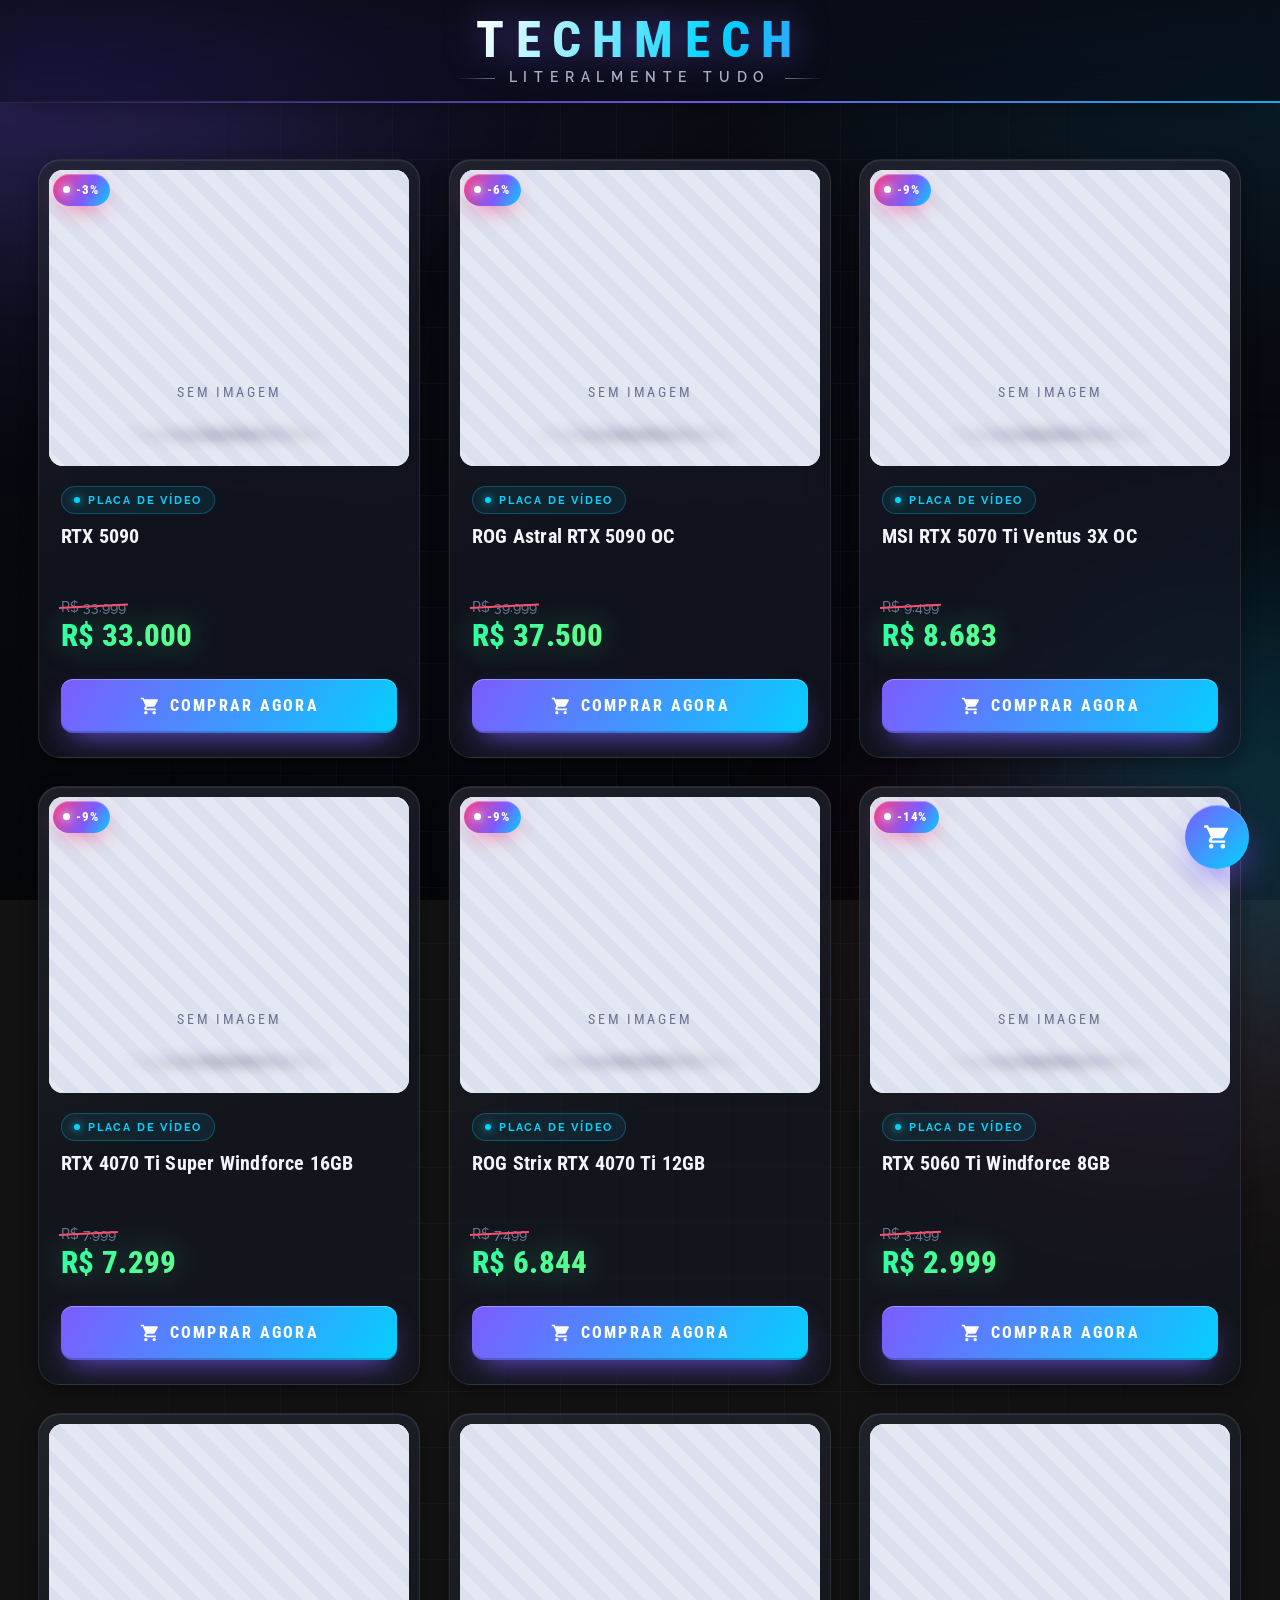
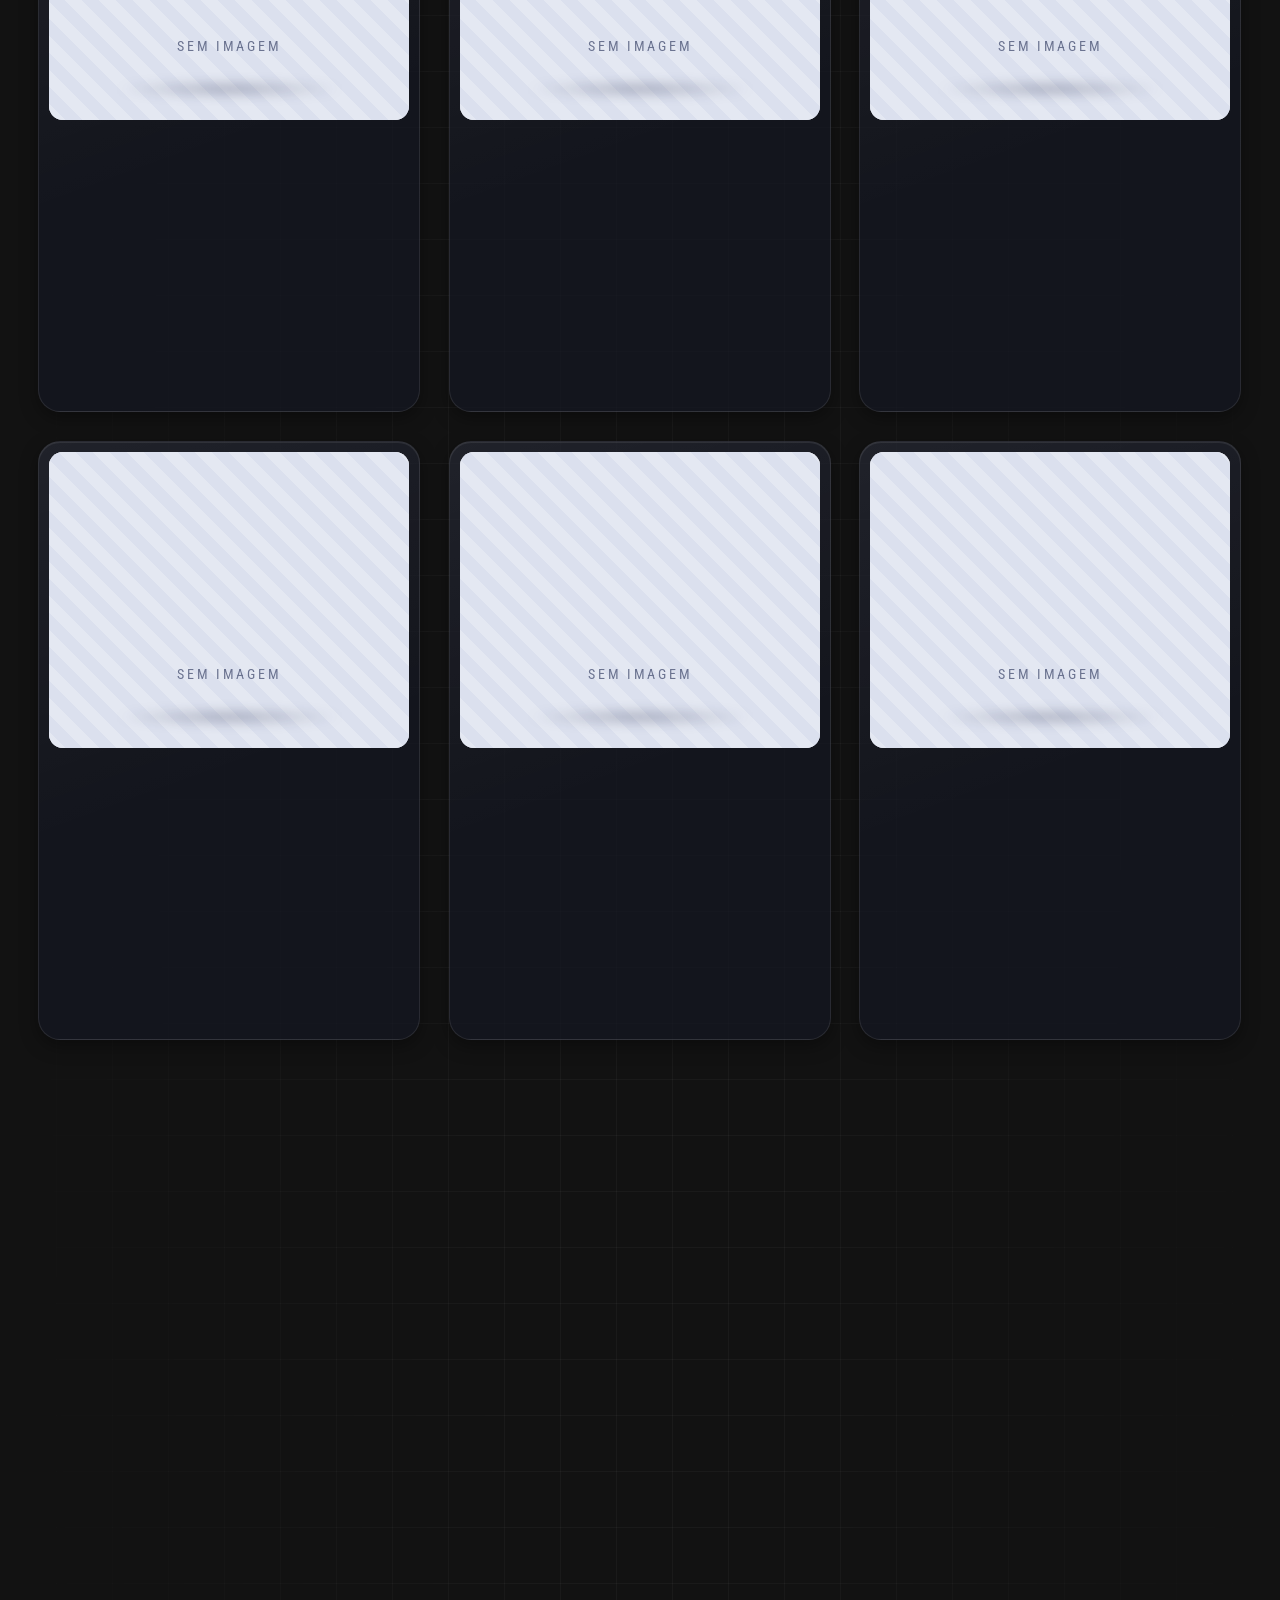
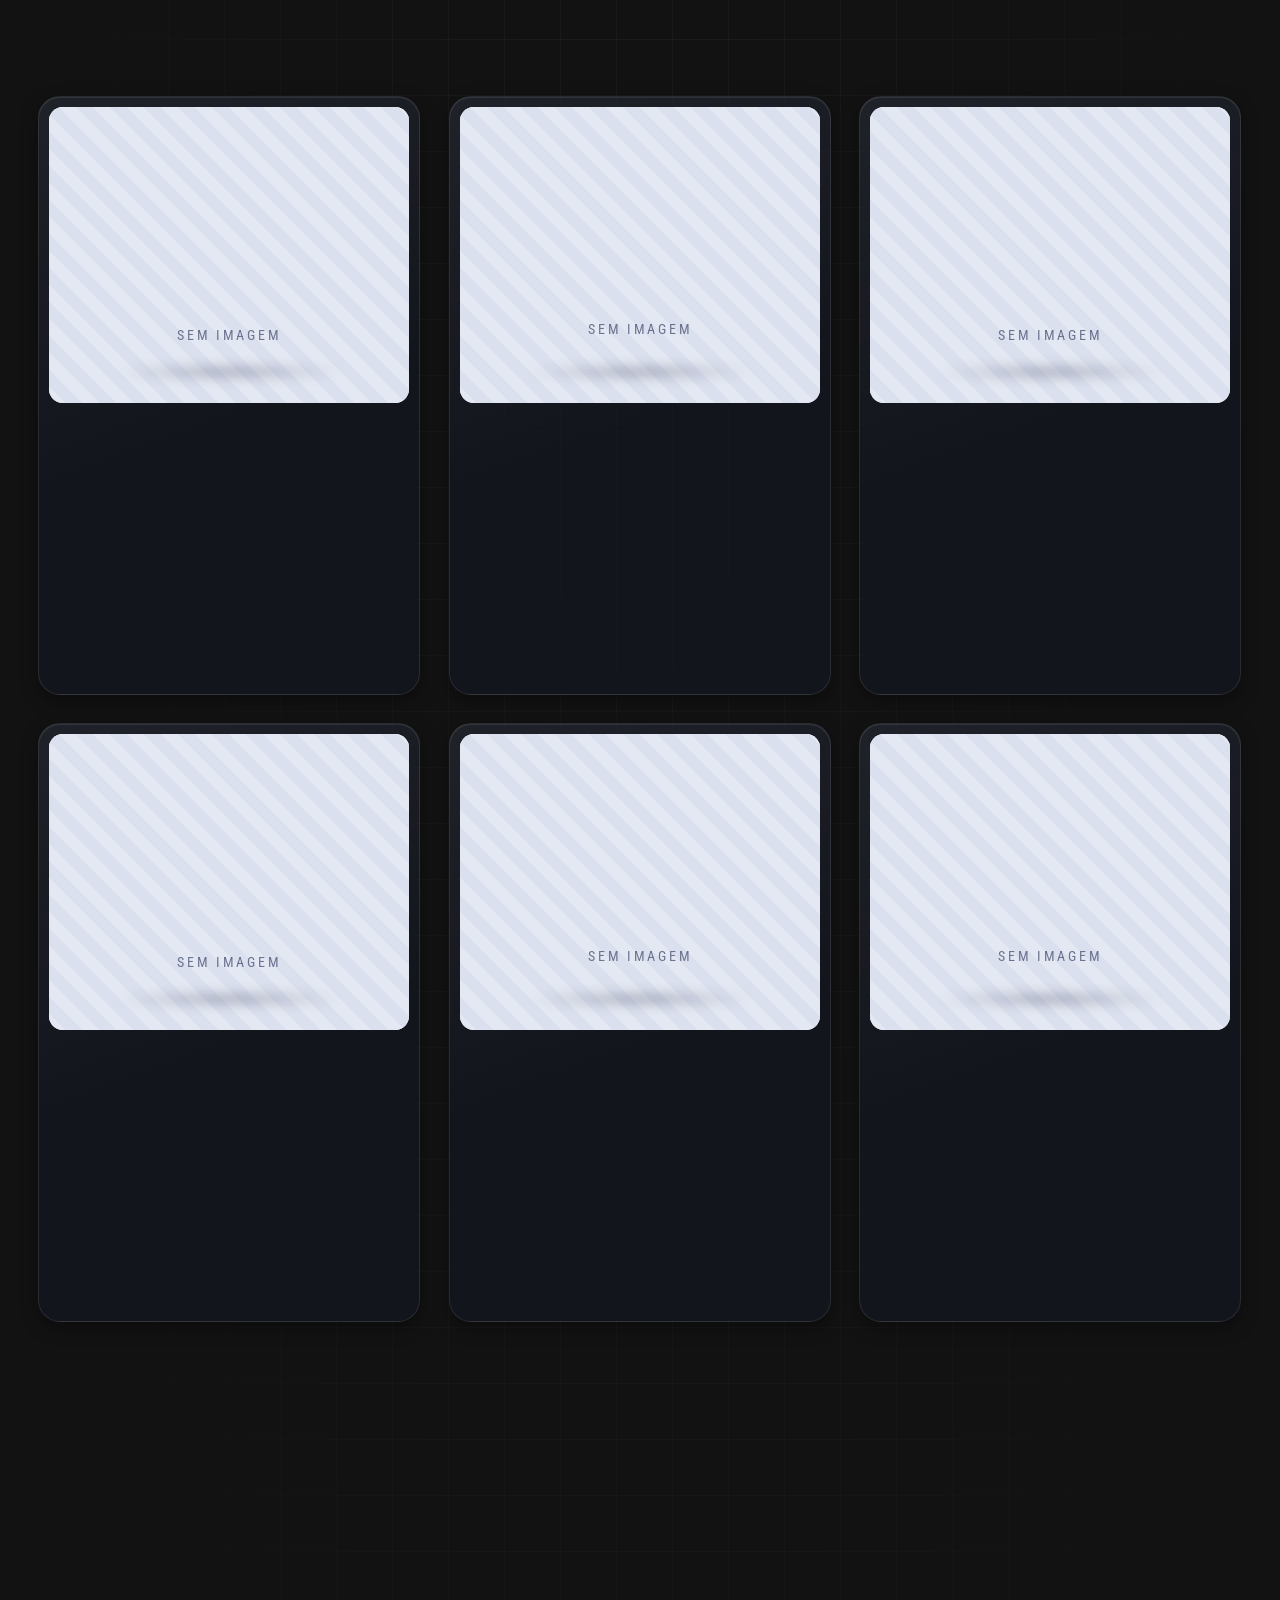
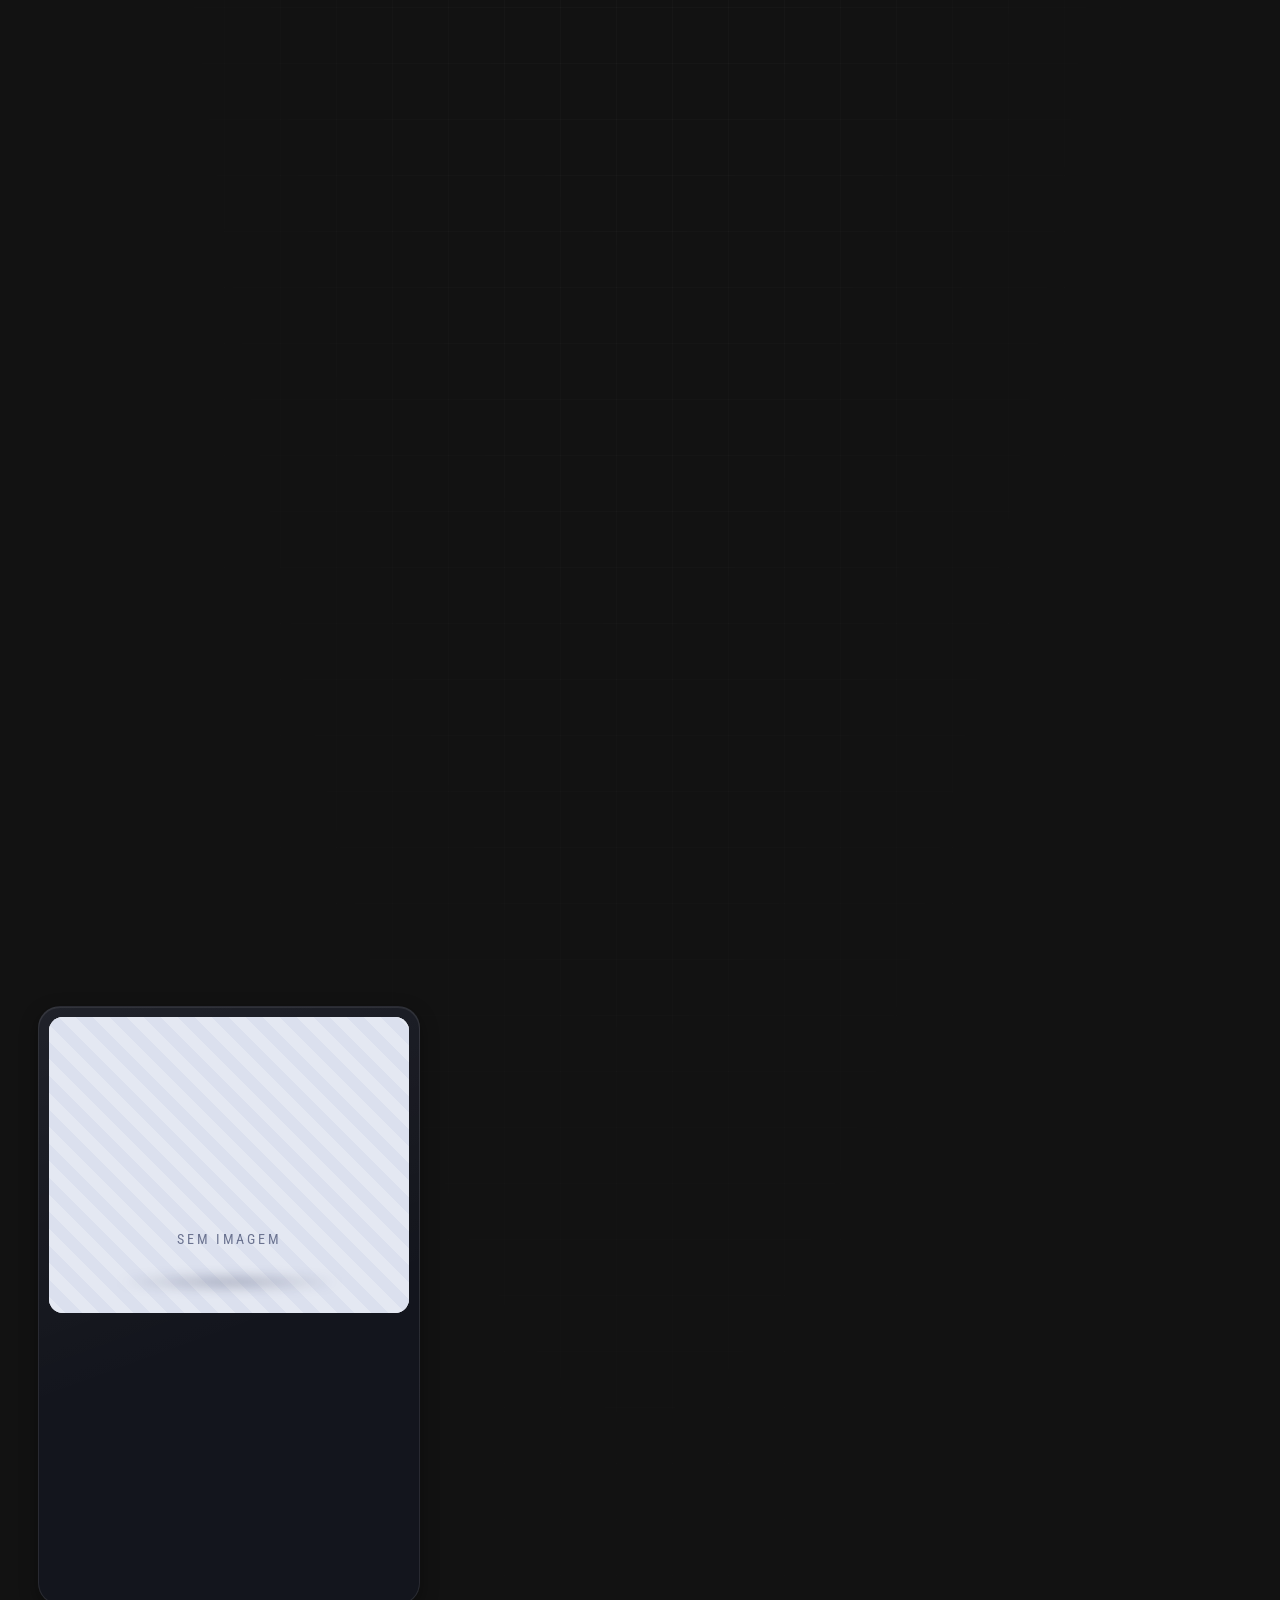
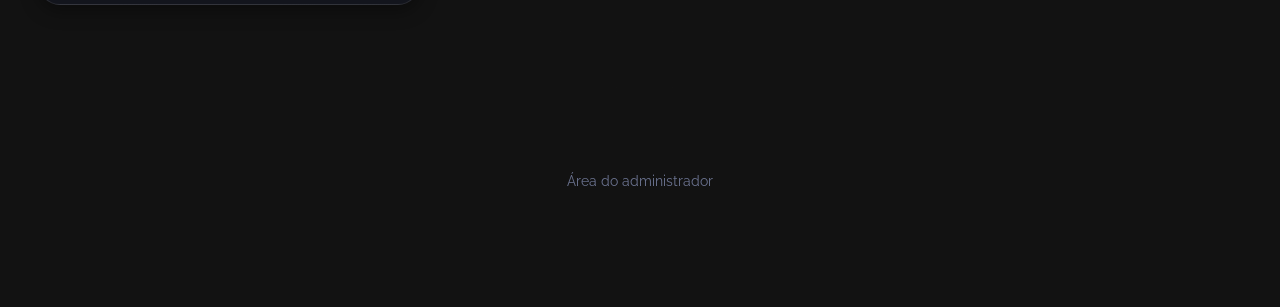
==== index.html @ 3087fda4 "Add files via upload" ====
<!DOCTYPE html>
<html lang="pt-BR">
<head>
    <meta charset="UTF-8">
    <meta name="viewport" content="width=device-width, initial-scale=1.0">
    <title>Loja</title>
    <link rel="stylesheet" href="style.css">
    <link rel="stylesheet" href="carrinho.css">
    <style>
        .rodape { text-align: center; padding: 40px 16px 110px; }
        .link-admin { color: var(--text-faint); font-size: .85rem; padding: 6px 12px; border-radius: 8px; transition: color .25s; }
        .link-admin:hover { color: var(--text-soft); }
        .link-admin:focus-visible { outline: 2px solid var(--accent-2); outline-offset: 2px; }
        #login-admin { margin: auto; width: min(380px, calc(100% - 28px)); padding: 28px; color: var(--text); background: var(--bg-2); border: 1px solid var(--stroke-strong); border-radius: 18px; box-shadow: var(--shadow-2); }
        #login-admin::backdrop { background: rgba(3, 4, 10, .72); backdrop-filter: blur(4px); }
        #login-admin h2 { font-family: var(--font-display); font-size: 1.4rem; margin-bottom: 4px; }
        #login-admin p { color: var(--text-soft); font-size: .92rem; margin-bottom: 18px; }
        #login-admin input { width: 100%; padding: 12px 14px; font: inherit; color: var(--text); background: var(--bg-0); border: 1px solid var(--stroke); border-radius: 10px; }
        #login-admin input:focus { outline: none; border-color: var(--accent); }
        #login-admin input.erro { border-color: var(--danger); animation: login-tremer .4s; }
        #login-msg { min-height: 1.4em; margin: 8px 0 14px; color: var(--danger); font-size: .88rem; }
        .login-acoes { display: flex; gap: 10px; justify-content: flex-end; }
        .login-acoes button { padding: 10px 18px; border-radius: 10px; font-weight: 600; background: var(--surface-hover); border: 1px solid var(--stroke); }
        .login-acoes button[type="submit"] { background: linear-gradient(135deg, var(--accent), var(--accent-2)); border-color: transparent; color: #fff; }
        @keyframes login-tremer { 25% { transform: translateX(-6px); } 75% { transform: translateX(6px); } }
    </style>
</head>
<body>
    <header class="topo-pagina">
        <h1 class="title"><b>Techmech</b></h1>
        <h3 class="resumo">Literalmente tudo</h3>
    </header>

    <main class="products-grid" id="produtos"></main>

    <footer class="rodape">
        <button type="button" class="link-admin" id="abrir-admin">Área do administrador</button>
    </footer>

    <dialog id="login-admin" aria-labelledby="login-titulo">
        <form id="login-form" method="dialog" autocomplete="off">
            <h2 id="login-titulo">Área do administrador</h2>
            <p>Digite a senha para abrir o painel de vendas.</p>
            <input type="password" id="login-senha" placeholder="Senha" aria-label="Senha do administrador" autocomplete="current-password">
            <div id="login-msg" role="alert"></div>
            <div class="login-acoes">
                <button type="button" id="login-cancelar">Cancelar</button>
                <button type="submit">Entrar</button>
            </div>
        </form>
    </dialog>

    <script src="config.js"></script>
    <script src="banco.js"></script>
    <script src="auth.js"></script>

    <script src="carrinho.js"></script>
    <script>
        const K = "https://images.kabum.com.br/produtos/fotos/";
        const P = "https://media.pichau.com.br/media/catalog/product/cache/2f958555330323e505eba7ce930bdf27/";

        // produtos
        const produtos = [
            ["Placa de vídeo", "RTX 5090", "33.999", "33.000", K + "714560/placa-de-video-rtx-5090-aorus-master-ice-32g-gigabyte-nvidia-geforce-32gb-gddr7-512bits-rgb-dlss-ray-tracing-9vn5090ami-00-g10_1740416478_gg.jpg"],
            ["Placa de vídeo", "ROG Astral RTX 5090 OC", "39.999", "37.500", K + "700804/placa-de-video-rog-astral-gaming-geforce-rtx5090-oc-nvidia-32gb-gddr7-argb-90yv0lw0-m0na00_1737724637_original.jpg"],
            ["Placa de vídeo", "MSI RTX 5070 Ti Ventus 3X OC", "9.499", "8.683", K + "714419/placa-de-video-msi-geforce-rtx-5070-ti-16g-ventus-3x-oc-nvidia-16gb-gddr7-ate-2497mhz-g507t-16v3c_1739889552_original.jpg"],
            ["Placa de vídeo", "RTX 4070 Ti Super Windforce 16GB", "7.999", "7.299", K + "517739/placa-de-video-rtx-4070-ti-super-gigabyte-windforce-nvidia-geforce-16gb-gddr6-dlss-ray-tracing-gv-n407tswf3-16gd_1706015557_original.jpg"],
            ["Placa de vídeo", "ROG Strix RTX 4070 Ti 12GB", "7.499", "6.844", K + "403370/placa-de-video-rtx-4070-ti-rog-strix-gaming-asus-nvidia-geforce-12-gb-gddr6x-argb-ray-tracing-90yv0ii0-m0na00_1672840406_original.jpg"],
            ["Placa de vídeo", "RTX 5060 Ti Windforce 8GB", "3.499", "2.999", K + "802430/placa-de-video-rtx-5060-ti-windforce-8g-gigabyte-nvidia-geforce-8gb-gddr7-128bits-dlss-ray-tracing-gv-n506twf2-8gd_1751045771_original.jpg"],
            ["Placa de vídeo", "RTX 4060 ASUS Dual EVO 8GB", "2.799", "2.399", K + "522531/placa-de-video-rtx-4060-asus-dual-o8g-evo-nvidia-geforce-8gb-gddr6-g-sync-ray-tracing-90yv0jc7-m0na00_1711036187_original.jpg"],
            ["Placa de vídeo", "RTX 3060 Gaming OC 8GB", "2.599", "2.299", K + "475652/placa-de-video-rtx-3060-gaming-oc-8g-gigabyte-nvidia-geforce-8gb-gddr6-128bits-ray-tracing-gv-n3060gaming-oc-8gd_1695647509_original.jpg"],
            ["Placa de vídeo", "RTX 3060 Ti Dual OC ASUS 8GB", "3.499", "2.999", K + "432715/placa-de-video-rtx-3060-ti-dual-oc-asus-nvidia-geforce-8-gb-gddr6x-dlss-ray-tracing-dual-rtx3060ti-o8gd6x_1678193263_original.jpg"],
            ["Placa de vídeo", "RTX 4070 Ti EX Gamer V2 Galax 12GB", "5.299", "4.499", K + "474949/placa-de-video-rtx-4070-ti-ex-gamer-v2-galax-nvidia-geforce-12gb-gddr6x-argb-dlss-ray-tracing-g-sync-47iom7md7adt_1691419842_original.jpg"],
            ["Placa de vídeo", "RTX 5070 Windforce SFF 12GB Gigabyte", "5.199", "4.699", K + "726401/placa-de-video-rtx-5070-windforce-sff-12g-gigabyte-nvidia-geforce-12gb-gddr7-192bits-dlss-ray-tracing-9vn5070w-00-g10_1743160226_original.jpg"],
            ["Placa de vídeo", "RTX 4070 Ti ST Galax", "7.499", "6.999", K + "404447/placa-de-video-rtx-4070-ti-st-pci-e-galax-16-gb-gddr6x-256bit-47iom7md6tts_1672845537_original.jpg"],
            ["Placa de vídeo", "GTX 1050 Ti PCYes Low Profile 4GB", "999", "799", K + "514808/placa-de-video-gtx-1050-ti-pcyes-low-profile-nvidia-geforce-4gb-gddr5-128bits-graffiti-series-pvgtx1050tilp4gb_1708523076_original.jpg"],
            ["Placa de vídeo", "RTX 4070 Ti TUF Gaming ASUS 12GB", "7.999", "6.999", K + "419115/placa-de-video-rtx-4070-ti-asus-tuf-gaming-nvidia-geforce-12-gb-gddr6x-argb-dlss-ray-tracing-tuf-rtx4070ti-12g-gaming_1677256824_original.jpg"],
            ["Placa de vídeo", "RTX 5060 Ti Gaming OC 8GB Gigabyte", "3.799", "3.299", "https://images6.kabum.com.br/produtos/fotos/802426/placa-de-video-rtx-5060-ti-gaming-oc-8g-gigabyte-nvidia-geforce-8gb-gddr7-128bits-dlss-ray-tracing-gv-n506tgaming-oc-8gd_1775736425_g.jpg"],
            ["Placa de vídeo", "RTX 5060 Ti Shadow 2X OC Plus 16GB MSI", "5.699", "5.151", "https://images1.kabum.com.br/produtos/fotos/sync_mirakl/900231/large/Placa-De-Video-Msi-Geforce-RTX-5060-Ti-16gb-Shadow-2x-Oc-Plus-Gddr7-912-v535-029_1752261278.jpg"],
            ["Placa de vídeo", "RTX 5060 Ti EX Gamer White 8GB Galax", "5.499", "4.916", "https://images6.kabum.com.br/produtos/fotos/sync_mirakl/939796/large/Placa-De-Video-Galax-Geforce-RTX-5060-Ti-Ex-Gamer-Classic-White-8GB-Gddr7-128-Bits-56isn8md7kwc_1760990905.jpg"],
            ["Placa de vídeo", "RTX 4070 Ti Super EX Gamer OC 16GB Galax", "8.499", "7.636", P + "4/7/47uzm6md9bup5.jpg"],
            ["Placa de vídeo", "RTX 4070 Ti Super Gaming OC 16GB Gigabyte", "8.499", "7.647", P + "g/v/gv-n407tsgaming-oc-16gd3.jpg"],
            ["Processador", "AMD Ryzen 7 7800X3D", "3.999", "1.849", K + "426262/processador-amd-ryzen-7-7800x3d-5-0ghz-max-turbo-cache-104mb-am5-8-nucleos-video-integrado-100-100000910wof_1680784502_original.jpg"],
            ["Processador", "AMD Ryzen 7 7700X", "2.499", "1.899", "https://images3.kabum.com.br/produtos/fotos/378413/processador-amd-ryzen-7-7700x-5-4ghz-max-turbo-cache-40mb-am5-8-nucleos-video-integrado-100-100000591wof_1662136328_g.jpg"],
            ["Processador", "AMD Ryzen 9 7900X", "3.199", "2.399", "https://images2.kabum.com.br/produtos/fotos/378412/processador-amd-ryzen-9-7900x-5-6ghz-max-turbo-cache-76mb-am5-12-nucleos-video-integrado-100-100000589wof_1662134312_g.jpg"],
            ["Processador", "AMD Ryzen 9 7950X", "6.499", "5.499", "https://images1.kabum.com.br/produtos/fotos/378411/processador-amd-ryzen-9-7950x-5-7ghz-max-turbo-cache-80mb-am5-16-nucleos-video-integrado-100-100000514wof_1662132759_g.jpg"],
            ["Processador", "AMD Ryzen 7 5800X3D", "2.499", "2.049", "https://images8.kabum.com.br/produtos/fotos/1053828/processador-amd-ryzen-7-5800x3d-3-4ghz-8-core-cache-100mb-am4-100-100000651pof_1784051518_g.jpg"],
            ["Processador", "AMD Ryzen 5 7600X", "1.499", "1.089", "https://images4.kabum.com.br/produtos/fotos/378414/processador-amd-ryzen-5-7600x-5-3ghz-max-turbo-cache-38mb-am5-6-nucleos-video-integrado-100-100000593wof_1662137195_g.jpg"],
            ["Processador", "AMD Ryzen 5 8500G", "999", "799", K + "520366/processador-amd-ryzen-5-8500g-3-5-ghz-5-0ghz-max-turbo-cache-6mb-6-nucleos-12-threads-am5-video-integrado-100-100000931box_1706707228_original.jpg"],
            ["Processador", "AMD Ryzen 5 7600", "1.899", "1.549", K + "405799/processador-amd-ryzen-5-7600-5-2ghz-max-turbo-cache-38mb-am5-6-nucleos-video-integrado-100-100001015box_1673290816_original.jpg"],
            ["Processador", "Intel Core i7-12700KF", "2.999", "2.588", "https://images9.kabum.com.br/produtos/fotos/241049/processador-intel-core-i7-12700kf-cache-25mb-3-6ghz-5-0ghz-max-turbo-lga-1700-bx8071512700kf_1634829834_g.jpg"]
        ];

        // monta todos os cards
        const numero = (txt) => parseFloat(txt.replace(/\./g, "").replace(",", "."));

        const grid = document.getElementById("produtos");
        grid.innerHTML = produtos.map(([categoria, nome, antigo, atual, imagem], i) => {
            const desconto = Math.round((1 - numero(atual) / numero(antigo)) * 100);
            return `
            <div class="product-card" style="--i:${i % 8}">
                ${desconto > 0 ? `<span class="product-badge">-${desconto}%</span>` : ""}
                <div class="card-shine"></div>
                <div class="product-image"><img src="${imagem}" alt="${nome}" loading="lazy"></div>
                <div class="product-info">
                    <span class="product-category">${categoria}</span>
                    <h2 class="product-title">${nome}</h2>
                    <div class="product-price-container">
                        <span class="price-old">R$ ${antigo}</span>
                        <span class="price-current">R$ ${atual}</span>
                    </div>
                    <button class="btn-buy" data-i="${i}">Comprar Agora</button>
                </div>
            </div>`;
        }).join("");

        const cards = [...grid.querySelectorAll(".product-card")];
        const podeMover = !matchMedia("(prefers-reduced-motion: reduce)").matches;
        const temMouse = matchMedia("(hover: hover)").matches;

        // imagem quebrada
        grid.querySelectorAll(".product-image img").forEach((img) => {
            img.addEventListener("error", () => {
                const box = img.parentElement;
                box.classList.add("sem-imagem");
                box.insertAdjacentHTML("beforeend", "<span>Sem imagem</span>");
            });
        });

        const observador = new IntersectionObserver((entradas) => {
            entradas.forEach((e) => {
                if (e.isIntersecting) {
                    e.target.classList.add("is-visible");
                    observador.unobserve(e.target);
                }
            });
        }, { threshold: 0.12, rootMargin: "0px 0px -40px 0px" });
        cards.forEach((c) => observador.observe(c));

        if (temMouse && podeMover) {
            cards.forEach((card) => {
                card.addEventListener("mousemove", (e) => {
                    const r = card.getBoundingClientRect();
                    const x = (e.clientX - r.left) / r.width;
                    const y = (e.clientY - r.top) / r.height;
                    card.style.setProperty("--mx", `${x * 100}%`);
                    card.style.setProperty("--my", `${y * 100}%`);
                    card.style.setProperty("--ry", `${(x - 0.5) * 14}deg`);
                    card.style.setProperty("--rx", `${(0.5 - y) * 12}deg`);
                    card.style.transition = "transform .08s linear, box-shadow .45s, border-color .45s";
                });
                card.addEventListener("mouseleave", () => {
                    card.style.setProperty("--rx", "0deg");
                    card.style.setProperty("--ry", "0deg");
                    card.style.transition = "";
                });
            });

            const glow = document.createElement("div");
            glow.className = "cursor-glow";
            document.body.appendChild(glow);
            window.addEventListener("mousemove", (e) => {
                glow.style.setProperty("--cx", `${e.clientX}px`);
                glow.style.setProperty("--cy", `${e.clientY}px`);
            }, { passive: true });
        }

        // login do painel administrativo
        (() => {
            const dlg = document.getElementById("login-admin");
            const form = document.getElementById("login-form");
            const campo = document.getElementById("login-senha");
            const msg = document.getElementById("login-msg");

            const abrir = () => {
                if (Auth.logado()) { location.href = "admin.html"; return; }
                campo.value = ""; msg.textContent = ""; campo.classList.remove("erro");
                dlg.showModal(); campo.focus();
            };
            document.getElementById("abrir-admin").addEventListener("click", abrir);
            document.getElementById("login-cancelar").addEventListener("click", () => dlg.close());
            dlg.addEventListener("click", (e) => { if (e.target === dlg) dlg.close(); });

            form.addEventListener("submit", async (e) => {
                e.preventDefault();
                const botao = form.querySelector('button[type="submit"]');
                botao.disabled = true; msg.textContent = "";
                const r = await Auth.entrar(campo.value);
                botao.disabled = false;
                if (r.ok) { location.href = "admin.html"; return; }
                campo.classList.remove("erro"); void campo.offsetWidth; campo.classList.add("erro");
                campo.select();
                msg.textContent = r.erro;
            });
        })();

        const barra = document.createElement("div");
        barra.className = "scroll-progress";
        document.body.appendChild(barra);
        const atualizaBarra = () => {
            const max = document.documentElement.scrollHeight - innerHeight;
            barra.style.setProperty("--scroll", max > 0 ? scrollY / max : 0);
        };
        addEventListener("scroll", atualizaBarra, { passive: true });
        atualizaBarra();

        // botão
        grid.addEventListener("click", (e) => {
            const btn = e.target.closest(".btn-buy");
            if (!btn) return;

            const p = produtos[btn.dataset.i];
            Carrinho.adicionar({
                id: "p" + btn.dataset.i,
                nome: p[1],
                preco: numero(p[3]),
                imagem: p[4],
                categoria: p[0]
            });

            btn.classList.add("added");
            btn.textContent = "Adicionado ✓";
            const r = btn.getBoundingClientRect();
            const onda = document.createElement("span");
            onda.className = "ripple";
            onda.style.left = `${e.clientX - r.left}px`;
            onda.style.top = `${e.clientY - r.top}px`;
            btn.appendChild(onda);
            setTimeout(() => onda.remove(), 800);

            setTimeout(() => {
                btn.classList.remove("added");
                btn.textContent = "Comprar Agora";
            }, 1800);
        });
    </script>
</body>
</html>
---- style.css ----
/* estilo da loja */

@import url('https://fonts.googleapis.com/css2?family=Raleway:ital,wght@0,100..900;1,100..900&family=Roboto+Condensed:ital,wght@0,100..900;1,100..900&display=swap');

/* propriedades registradas */
@property --angle {
    syntax: '<angle>';
    inherits: false;
    initial-value: 0deg;
}
@property --shine {
    syntax: '<percentage>';
    inherits: false;
    initial-value: -60%;
}
@property --glow-opacity {
    syntax: '<number>';
    inherits: false;
    initial-value: 0;
}

/* variáveis de design */
:root {
    /* cores base */
    --bg-0: #05060a;
    --bg-1: #0a0c14;
    --bg-2: #10131f;
    --surface: rgba(255, 255, 255, 0.045);
    --surface-hover: rgba(255, 255, 255, 0.08);
    --stroke: rgba(255, 255, 255, 0.09);
    --stroke-strong: rgba(255, 255, 255, 0.18);

    /* texto */
    --text: #f2f4fa;
    --text-soft: #a8afc4;
    --text-faint: #6b7390;

    /* acentos */
    --accent: #7c5cff;
    --accent-2: #00d4ff;
    --accent-3: #ff3d81;
    --green: #2dffa3;
    --green-deep: #00c27a;
    --danger: #ff4d6d;
    --warn: #ffc24d;

    /* gradientes */
    --grad-brand: linear-gradient(120deg, var(--accent), var(--accent-2) 55%, var(--green));
    --grad-hot: linear-gradient(120deg, var(--accent-3), var(--accent) 60%, var(--accent-2));
    --grad-price: linear-gradient(120deg, var(--green), #b6ff6a);

    /* medidas */
    --radius: 22px;
    --radius-sm: 12px;
    --radius-pill: 999px;
    --header-h: 86px;

    /* sombras */
    --shadow-1: 0 6px 18px rgba(0, 0, 0, 0.35);
    --shadow-2: 0 24px 60px -12px rgba(0, 0, 0, 0.7);
    --shadow-glow: 0 0 0 1px rgba(124, 92, 255, 0.35), 0 20px 70px -10px rgba(124, 92, 255, 0.45);

    /* movimento */
    --ease: cubic-bezier(0.22, 1, 0.36, 1);
    --ease-spring: cubic-bezier(0.34, 1.56, 0.64, 1);
    --ease-in-out: cubic-bezier(0.65, 0, 0.35, 1);

    /* tipografia */
    --font-display: 'Roboto Condensed', 'Arial Narrow', sans-serif;
    --font-body: 'Raleway', system-ui, -apple-system, 'Segoe UI', sans-serif;
}

/* reset e base */
*,
*::before,
*::after {
    box-sizing: border-box;
    margin: 0;
    padding: 0;
}

html {
    scroll-behavior: smooth;
    -webkit-text-size-adjust: 100%;
    color-scheme: dark;
}

body {
    position: relative;
    min-height: 100vh;
    font-family: var(--font-body);
    font-size: 16px;
    line-height: 1.5;
    color: var(--text);
    background:
        radial-gradient(1200px 700px at 10% -10%, rgba(124, 92, 255, 0.16), transparent 60%),
        radial-gradient(1000px 600px at 100% 0%, rgba(0, 212, 255, 0.10), transparent 60%),
        linear-gradient(180deg, var(--bg-1), var(--bg-0));
    background-attachment: fixed;
    overflow-x: hidden;
    -webkit-font-smoothing: antialiased;
    -moz-osx-font-smoothing: grayscale;
    text-rendering: optimizeLegibility;
}

img {
    display: block;
    max-width: 100%;
}

button {
    font: inherit;
    color: inherit;
    border: 0;
    background: none;
    cursor: pointer;
}

::selection {
    background: var(--accent);
    color: #fff;
}

/* barra de rolagem personalizada */
::-webkit-scrollbar {
    width: 12px;
}
::-webkit-scrollbar-track {
    background: var(--bg-0);
}
::-webkit-scrollbar-thumb {
    background: linear-gradient(180deg, var(--accent), var(--accent-2));
    border-radius: 10px;
    border: 3px solid var(--bg-0);
}
::-webkit-scrollbar-thumb:hover {
    background: linear-gradient(180deg, var(--accent-3), var(--accent));
}
* {
    scrollbar-width: thin;
    scrollbar-color: var(--accent) var(--bg-0);
}

/* fundo animado */
body::before,
body::after {
    content: '';
    position: fixed;
    z-index: -2;
    pointer-events: none;
    border-radius: 50%;
    filter: blur(90px);
    opacity: 0.55;
    will-change: transform;
}

/* orbe roxa */
body::before {
    width: 55vmax;
    height: 55vmax;
    top: -20vmax;
    left: -15vmax;
    background: radial-gradient(circle at 30% 30%, rgba(124, 92, 255, 0.55), transparent 65%);
    animation: aurora-a 22s var(--ease-in-out) infinite alternate;
}

/* orbe ciano / rosa */
body::after {
    width: 50vmax;
    height: 50vmax;
    right: -18vmax;
    bottom: -22vmax;
    background:
        radial-gradient(circle at 60% 40%, rgba(0, 212, 255, 0.45), transparent 60%),
        radial-gradient(circle at 30% 70%, rgba(255, 61, 129, 0.28), transparent 65%);
    animation: aurora-b 26s var(--ease-in-out) infinite alternate;
}

@keyframes aurora-a {
    0%   { transform: translate3d(0, 0, 0) scale(1) rotate(0deg); }
    50%  { transform: translate3d(18vw, 12vh, 0) scale(1.15) rotate(40deg); }
    100% { transform: translate3d(6vw, 26vh, 0) scale(0.95) rotate(80deg); }
}
@keyframes aurora-b {
    0%   { transform: translate3d(0, 0, 0) scale(1) rotate(0deg); }
    50%  { transform: translate3d(-16vw, -14vh, 0) scale(1.2) rotate(-35deg); }
    100% { transform: translate3d(-4vw, -28vh, 0) scale(1) rotate(-70deg); }
}

.products-grid::before {
    content: '';
    position: fixed;
    inset: 0;
    z-index: -1;
    pointer-events: none;
    background-image:
        linear-gradient(rgba(255, 255, 255, 0.035) 1px, transparent 1px),
        linear-gradient(90deg, rgba(255, 255, 255, 0.035) 1px, transparent 1px);
    background-size: 56px 56px;
    mask-image: radial-gradient(ellipse at 50% 30%, #000 20%, transparent 75%);
    -webkit-mask-image: radial-gradient(ellipse at 50% 30%, #000 20%, transparent 75%);
    animation: grid-drift 40s linear infinite;
}

@keyframes grid-drift {
    from { background-position: 0 0, 0 0; }
    to   { background-position: 56px 56px, 56px 56px; }
}

.scroll-progress {
    position: fixed;
    top: 0;
    left: 0;
    z-index: 1000;
    width: 100%;
    height: 3px;
    transform-origin: 0 50%;
    transform: scaleX(var(--scroll, 0));
    background: var(--grad-brand);
    box-shadow: 0 0 14px var(--accent-2), 0 0 28px var(--accent);
}

.cursor-glow {
    position: fixed;
    top: 0;
    left: 0;
    z-index: 0;
    width: 520px;
    height: 520px;
    margin: -260px 0 0 -260px;
    pointer-events: none;
    border-radius: 50%;
    background: radial-gradient(circle, rgba(124, 92, 255, 0.18), rgba(0, 212, 255, 0.06) 45%, transparent 70%);
    transform: translate3d(var(--cx, -999px), var(--cy, -999px), 0);
    transition: opacity 0.4s ease;
    mix-blend-mode: screen;
    will-change: transform;
}

/* cabeçalho */
.topo-pagina {
    position: sticky;
    top: 0;
    z-index: 100;
    display: flex;
    flex-direction: column;
    align-items: center;
    justify-content: center;
    gap: 2px;
    min-height: var(--header-h);
    padding: 14px 24px;
    text-align: center;
    background: linear-gradient(180deg, rgba(10, 12, 20, 0.82), rgba(10, 12, 20, 0.55));
    backdrop-filter: blur(18px) saturate(160%);
    -webkit-backdrop-filter: blur(18px) saturate(160%);
    border-bottom: 1px solid var(--stroke);
    box-shadow: 0 10px 40px -20px rgba(0, 0, 0, 0.8);
    animation: header-in 1s var(--ease) both;
}

.topo-pagina::after {
    content: '';
    position: absolute;
    left: 0;
    bottom: -1px;
    width: 100%;
    height: 2px;
    background: linear-gradient(90deg, transparent, var(--accent), var(--accent-2), var(--green), transparent);
    background-size: 220% 100%;
    animation: line-run 5s linear infinite;
    opacity: 0.9;
}

@keyframes header-in {
    from { opacity: 0; transform: translateY(-100%); }
    to   { opacity: 1; transform: translateY(0); }
}
@keyframes line-run {
    from { background-position: 220% 0; }
    to   { background-position: -220% 0; }
}

.title {
    position: relative;
    font-family: var(--font-display);
    font-size: clamp(2rem, 4.4vw, 3.2rem);
    font-weight: 800;
    letter-spacing: 0.22em;
    text-transform: uppercase;
    line-height: 1;
    background: linear-gradient(110deg, #ffffff 0%, var(--accent-2) 30%, var(--accent) 55%, var(--accent-3) 80%, #ffffff 100%);
    background-size: 250% 100%;
    -webkit-background-clip: text;
    background-clip: text;
    -webkit-text-fill-color: transparent;
    color: transparent;
    animation: title-shine 7s ease-in-out infinite;
    filter: drop-shadow(0 0 18px rgba(124, 92, 255, 0.55));
}

.title b {
    font-weight: inherit;
}

.title::before,
.title::after {
    content: 'TECHMECH';
    position: absolute;
    inset: 0;
    letter-spacing: inherit;
    opacity: 0;
    pointer-events: none;
    -webkit-text-fill-color: currentColor;
}
.title::before {
    color: var(--accent-3);
    animation: glitch-a 9s steps(1) infinite;
}
.title::after {
    color: var(--accent-2);
    animation: glitch-b 9s steps(1) infinite;
}

@keyframes title-shine {
    0%, 100% { background-position: 0% 50%; }
    50%      { background-position: 100% 50%; }
}
@keyframes glitch-a {
    0%, 92%, 100% { opacity: 0; transform: translate(0, 0); clip-path: inset(0 0 0 0); }
    93% { opacity: 0.8; transform: translate(-3px, 1px); clip-path: inset(10% 0 55% 0); }
    95% { opacity: 0.8; transform: translate(3px, -1px); clip-path: inset(60% 0 8% 0); }
    97% { opacity: 0; }
}
@keyframes glitch-b {
    0%, 92%, 100% { opacity: 0; transform: translate(0, 0); clip-path: inset(0 0 0 0); }
    94% { opacity: 0.8; transform: translate(3px, 1px); clip-path: inset(40% 0 30% 0); }
    96% { opacity: 0.8; transform: translate(-3px, -1px); clip-path: inset(5% 0 70% 0); }
    98% { opacity: 0; }
}

.resumo {
    position: relative;
    font-family: var(--font-body);
    font-size: clamp(0.7rem, 1.3vw, 0.85rem);
    font-weight: 600;
    letter-spacing: 0.5em;
    text-transform: uppercase;
    color: var(--text-soft);
    animation: tracking-in 1.4s var(--ease) 0.3s both;
}

.resumo::before,
.resumo::after {
    content: '';
    display: inline-block;
    width: 38px;
    height: 1px;
    margin: 0 14px;
    vertical-align: middle;
    background: linear-gradient(90deg, transparent, var(--text-faint));
}
.resumo::after {
    transform: scaleX(-1);
}

@keyframes tracking-in {
    from { opacity: 0; letter-spacing: 1.2em; filter: blur(6px); }
    to   { opacity: 1; letter-spacing: 0.5em; filter: blur(0); }
}

/* grade de produtos */
.products-grid {
    position: relative;
    z-index: 1;
    display: grid;
    grid-template-columns: repeat(auto-fill, minmax(280px, 1fr));
    gap: 28px;
    width: min(1480px, 100%);
    margin: 0 auto;
    padding: 56px clamp(16px, 3vw, 40px) 120px;
    perspective: 1400px;
}

/* card de produto */
.product-card {
    --rx: 0deg;
    --ry: 0deg;
    --lift: 0px;
    --mx: 50%;
    --my: 50%;
    --i: 0;

    position: relative;
    display: flex;
    flex-direction: column;
    isolation: isolate;
    overflow: hidden;
    border-radius: var(--radius);
    background:
        linear-gradient(160deg, rgba(255, 255, 255, 0.075), rgba(255, 255, 255, 0.02) 55%),
        rgba(14, 17, 28, 0.72);
    backdrop-filter: blur(14px) saturate(140%);
    -webkit-backdrop-filter: blur(14px) saturate(140%);
    border: 1px solid var(--stroke);
    box-shadow: var(--shadow-1), inset 0 1px 0 rgba(255, 255, 255, 0.08);
    transform-style: preserve-3d;
    transform: rotateX(var(--rx)) rotateY(var(--ry)) translateY(var(--lift));
    transition:
        transform 0.45s var(--ease),
        box-shadow 0.45s var(--ease),
        border-color 0.45s var(--ease);
    will-change: transform;
}

.product-card:not(.is-visible) {
    opacity: 0;
}
.product-card.is-visible {
    animation: card-in 0.9s var(--ease) calc(var(--i) * 55ms) backwards;
}

@keyframes card-in {
    0%   { opacity: 0; transform: translateY(70px) rotateX(18deg) scale(0.92); filter: blur(10px); }
    60%  { filter: blur(0); }
    100% { opacity: 1; transform: translateY(0) rotateX(0) scale(1); }
}

/* borda de luz giratória */
.product-card::before {
    content: '';
    position: absolute;
    inset: 0;
    z-index: 3;
    padding: 1.5px;
    border-radius: inherit;
    pointer-events: none;
    background: conic-gradient(
        from var(--angle),
        transparent 0deg,
        var(--accent) 50deg,
        var(--accent-2) 100deg,
        transparent 150deg,
        transparent 210deg,
        var(--accent-3) 260deg,
        transparent 320deg
    );
    -webkit-mask: linear-gradient(#000 0 0) content-box, linear-gradient(#000 0 0);
    -webkit-mask-composite: xor;
    mask: linear-gradient(#000 0 0) content-box exclude, linear-gradient(#000 0 0);
    opacity: 0;
    transition: opacity 0.5s var(--ease);
    animation: spin-border 4.5s linear infinite;
}

@keyframes spin-border {
    to { --angle: 360deg; }
}

.product-card::after {
    content: '';
    position: absolute;
    inset: 0;
    z-index: 2;
    pointer-events: none;
    border-radius: inherit;
    background: radial-gradient(
        420px circle at var(--mx) var(--my),
        rgba(255, 255, 255, 0.14),
        rgba(124, 92, 255, 0.10) 35%,
        transparent 65%
    );
    opacity: 0;
    transition: opacity 0.4s ease;
}

.product-card:hover {
    --lift: -10px;
    border-color: var(--stroke-strong);
    box-shadow:
        0 30px 60px -18px rgba(0, 0, 0, 0.8),
        0 0 60px -10px rgba(124, 92, 255, 0.45),
        inset 0 1px 0 rgba(255, 255, 255, 0.14);
}
.product-card:hover::before,
.product-card:hover::after {
    opacity: 1;
}

.product-card:focus-within {
    border-color: var(--accent);
    box-shadow: var(--shadow-glow);
}

/* reflexo */
.card-shine {
    position: absolute;
    inset: 0;
    z-index: 4;
    pointer-events: none;
    border-radius: inherit;
    overflow: hidden;
}
.card-shine::before {
    content: '';
    position: absolute;
    top: -20%;
    left: -60%;
    width: 40%;
    height: 140%;
    background: linear-gradient(100deg, transparent, rgba(255, 255, 255, 0.16), transparent);
    transform: skewX(-18deg);
    opacity: 0;
}
.product-card:hover .card-shine::before {
    animation: shine-sweep 1.1s var(--ease) 1;
}
@keyframes shine-sweep {
    0%   { left: -60%; opacity: 0; }
    20%  { opacity: 1; }
    100% { left: 140%; opacity: 0; }
}

/* selo de desconto */
.product-badge {
    position: absolute;
    top: 14px;
    left: 14px;
    z-index: 6;
    display: inline-flex;
    align-items: center;
    gap: 6px;
    padding: 6px 12px 6px 10px;
    font-family: var(--font-display);
    font-size: 0.82rem;
    font-weight: 800;
    letter-spacing: 0.06em;
    color: #fff;
    background: var(--grad-hot);
    border-radius: var(--radius-pill);
    box-shadow: 0 8px 22px -6px rgba(255, 61, 129, 0.65), inset 0 1px 0 rgba(255, 255, 255, 0.35);
    transform: translateZ(40px);
    animation: badge-pulse 2.6s var(--ease-in-out) infinite;
}
.product-badge::before {
    content: '';
    width: 7px;
    height: 7px;
    border-radius: 50%;
    background: #fff;
    box-shadow: 0 0 10px #fff;
    animation: blink 1.4s ease-in-out infinite;
}

@keyframes badge-pulse {
    0%, 100% { box-shadow: 0 8px 22px -6px rgba(255, 61, 129, 0.65), inset 0 1px 0 rgba(255, 255, 255, 0.35); }
    50%      { box-shadow: 0 8px 34px -2px rgba(255, 61, 129, 0.95), inset 0 1px 0 rgba(255, 255, 255, 0.35); }
}
@keyframes blink {
    0%, 100% { opacity: 1; }
    50%      { opacity: 0.25; }
}

/* imagem do produto */
.product-image {
    position: relative;
    z-index: 1;
    display: grid;
    place-items: center;
    aspect-ratio: 1 / 0.82;
    margin: 10px 10px 0;
    overflow: hidden;
    border-radius: calc(var(--radius) - 8px);
    background:
        radial-gradient(circle at 50% 38%, #ffffff 0%, #eef1f8 55%, #d9deec 100%);
    box-shadow: inset 0 0 0 1px rgba(255, 255, 255, 0.5), inset 0 -30px 50px -30px rgba(40, 50, 100, 0.35);
}

/* carregando: brilho percorrendo */
.product-image::before {
    content: '';
    position: absolute;
    inset: 0;
    z-index: 0;
    background: linear-gradient(100deg, transparent 20%, rgba(124, 92, 255, 0.12) 50%, transparent 80%);
    background-size: 220% 100%;
    animation: skeleton 1.8s linear infinite;
}
@keyframes skeleton {
    from { background-position: 220% 0; }
    to   { background-position: -220% 0; }
}

.product-image::after {
    content: '';
    position: absolute;
    left: 18%;
    right: 18%;
    bottom: 8%;
    height: 14px;
    z-index: 0;
    border-radius: 50%;
    background: radial-gradient(ellipse, rgba(20, 25, 60, 0.38), transparent 70%);
    filter: blur(6px);
    transition: transform 0.6s var(--ease), opacity 0.6s var(--ease);
}
.product-card:hover .product-image::after {
    transform: scale(0.72);
    opacity: 0.55;
}

.product-image img {
    position: relative;
    z-index: 1;
    width: 88%;
    height: 88%;
    object-fit: contain;
    mix-blend-mode: multiply;
    background: transparent;
    filter: drop-shadow(0 14px 18px rgba(25, 30, 70, 0.28));
    transform: translateZ(30px) scale(1);
    transition: transform 0.7s var(--ease), filter 0.7s var(--ease);
}
.product-card:hover .product-image img {
    transform: translateZ(60px) scale(1.12) rotate(-2deg);
    filter: drop-shadow(0 26px 26px rgba(25, 30, 70, 0.4));
    animation: float 3.4s ease-in-out 0.5s infinite;
}

@keyframes float {
    0%, 100% { transform: translateZ(60px) scale(1.12) rotate(-2deg) translateY(0); }
    50%      { transform: translateZ(60px) scale(1.12) rotate(1deg) translateY(-8px); }
}

.product-image.sem-imagem::before {
    animation: none;
    background: repeating-linear-gradient(45deg, #e4e8f2 0 12px, #dbe0ee 12px 24px);
}
.product-image.sem-imagem img {
    opacity: 0;
}
.product-image.sem-imagem span {
    position: relative;
    z-index: 1;
    font-family: var(--font-display);
    font-size: 0.85rem;
    letter-spacing: 0.2em;
    text-transform: uppercase;
    color: #6b7390;
}

/* informações do produto */
.product-info {
    position: relative;
    z-index: 5;
    display: flex;
    flex: 1;
    flex-direction: column;
    gap: 10px;
    padding: 20px 22px 24px;
    transform: translateZ(20px);
}

.product-category {
    align-self: flex-start;
    display: inline-flex;
    align-items: center;
    gap: 8px;
    padding: 5px 12px;
    font-size: 0.7rem;
    font-weight: 700;
    letter-spacing: 0.16em;
    text-transform: uppercase;
    color: var(--accent-2);
    background: rgba(0, 212, 255, 0.08);
    border: 1px solid rgba(0, 212, 255, 0.28);
    border-radius: var(--radius-pill);
    transition: background 0.4s ease, color 0.4s ease, border-color 0.4s ease, box-shadow 0.4s ease;
}
.product-category::before {
    content: '';
    width: 6px;
    height: 6px;
    border-radius: 50%;
    background: currentColor;
    box-shadow: 0 0 8px currentColor;
}
.product-card:hover .product-category {
    color: #fff;
    background: rgba(0, 212, 255, 0.22);
    border-color: var(--accent-2);
    box-shadow: 0 0 22px -4px rgba(0, 212, 255, 0.6);
}

.product-title {
    display: -webkit-box;
    -webkit-line-clamp: 2;
    -webkit-box-orient: vertical;
    overflow: hidden;
    min-height: 2.5em;
    font-family: var(--font-display);
    font-size: 1.28rem;
    font-weight: 700;
    line-height: 1.25;
    letter-spacing: 0.01em;
    color: var(--text);
    transition: color 0.4s ease, letter-spacing 0.5s var(--ease);
}
.product-card:hover .product-title {
    color: #fff;
    letter-spacing: 0.03em;
}

/* preços */
.product-price-container {
    display: flex;
    flex-direction: column;
    gap: 2px;
    margin-top: auto;
    padding-top: 10px;
}

.price-old {
    position: relative;
    align-self: flex-start;
    font-size: 0.9rem;
    font-weight: 500;
    color: var(--text-faint);
}
.price-old::after {
    content: '';
    position: absolute;
    left: -2px;
    right: -2px;
    top: 52%;
    height: 1.5px;
    background: var(--danger);
    transform-origin: 0 50%;
    transform: scaleX(0) rotate(-3deg);
    transition: transform 0.8s var(--ease) 0.3s;
}
.product-card.is-visible .price-old::after {
    transform: scaleX(1) rotate(-3deg);
}

.price-current {
    font-family: var(--font-display);
    font-size: 1.95rem;
    font-weight: 800;
    line-height: 1.1;
    letter-spacing: 0.01em;
    background: var(--grad-price);
    -webkit-background-clip: text;
    background-clip: text;
    -webkit-text-fill-color: transparent;
    color: transparent;
    filter: drop-shadow(0 0 14px rgba(45, 255, 163, 0.28));
    transition: filter 0.5s ease, transform 0.5s var(--ease);
    transform-origin: 0 50%;
}
.product-card:hover .price-current {
    filter: drop-shadow(0 0 20px rgba(45, 255, 163, 0.6));
    transform: scale(1.06);
}

/* botão comprar */
.btn-buy {
    position: relative;
    isolation: isolate;
    display: inline-flex;
    align-items: center;
    justify-content: center;
    gap: 10px;
    width: 100%;
    margin-top: 16px;
    padding: 15px 22px;
    overflow: hidden;
    font-family: var(--font-display);
    font-size: 1rem;
    font-weight: 800;
    letter-spacing: 0.14em;
    text-transform: uppercase;
    color: #fff;
    background: linear-gradient(120deg, var(--accent), var(--accent-2), var(--accent));
    background-size: 220% 100%;
    border-radius: var(--radius-sm);
    box-shadow:
        0 12px 28px -10px rgba(124, 92, 255, 0.8),
        inset 0 1px 0 rgba(255, 255, 255, 0.3),
        inset 0 -2px 0 rgba(0, 0, 0, 0.18);
    transition:
        background-position 0.7s var(--ease),
        transform 0.35s var(--ease-spring),
        box-shadow 0.35s var(--ease);
}

.btn-buy::before {
    content: '';
    width: 20px;
    height: 20px;
    flex: none;
    background: currentColor;
    -webkit-mask: url("data:image/svg+xml,%3Csvg xmlns='http://www.w3.org/2000/svg' viewBox='0 0 24 24'%3E%3Cpath d='M7 18a2 2 0 1 0 0 4 2 2 0 0 0 0-4zm10 0a2 2 0 1 0 0 4 2 2 0 0 0 0-4zM1 2v2h2l3.6 7.6-1.4 2.4A2 2 0 0 0 7 17h12v-2H7.4l1.1-2h7.5a2 2 0 0 0 1.8-1l3.6-6.5A1 1 0 0 0 20.5 4H5.2l-.9-2H1z'/%3E%3C/svg%3E") center / contain no-repeat;
    mask: url("data:image/svg+xml,%3Csvg xmlns='http://www.w3.org/2000/svg' viewBox='0 0 24 24'%3E%3Cpath d='M7 18a2 2 0 1 0 0 4 2 2 0 0 0 0-4zm10 0a2 2 0 1 0 0 4 2 2 0 0 0 0-4zM1 2v2h2l3.6 7.6-1.4 2.4A2 2 0 0 0 7 17h12v-2H7.4l1.1-2h7.5a2 2 0 0 0 1.8-1l3.6-6.5A1 1 0 0 0 20.5 4H5.2l-.9-2H1z'/%3E%3C/svg%3E") center / contain no-repeat;
    transition: transform 0.5s var(--ease-spring);
}

.btn-buy::after {
    content: '';
    position: absolute;
    top: 0;
    left: -80%;
    z-index: -1;
    width: 50%;
    height: 100%;
    background: linear-gradient(100deg, transparent, rgba(255, 255, 255, 0.45), transparent);
    transform: skewX(-22deg);
    transition: left 0.8s var(--ease);
}

.btn-buy:hover {
    background-position: 100% 0;
    transform: translateY(-3px) scale(1.02);
    box-shadow:
        0 20px 40px -10px rgba(0, 212, 255, 0.7),
        0 0 0 1px rgba(255, 255, 255, 0.25),
        inset 0 1px 0 rgba(255, 255, 255, 0.4);
}
.btn-buy:hover::before {
    transform: translateX(-4px) rotate(-12deg) scale(1.15);
}
.btn-buy:hover::after {
    left: 140%;
}

.btn-buy:active {
    transform: translateY(1px) scale(0.97);
    box-shadow: 0 6px 14px -6px rgba(124, 92, 255, 0.8), inset 0 2px 6px rgba(0, 0, 0, 0.3);
    transition-duration: 0.1s;
}

.btn-buy:focus-visible {
    outline: 2px solid var(--accent-2);
    outline-offset: 4px;
}

/* feedback depois do clique */
.btn-buy.added {
    background: linear-gradient(120deg, var(--green-deep), var(--green));
    box-shadow: 0 14px 30px -8px rgba(45, 255, 163, 0.7), inset 0 1px 0 rgba(255, 255, 255, 0.4);
    animation: added-pop 0.6s var(--ease-spring);
}
@keyframes added-pop {
    0%   { transform: scale(0.94); }
    50%  { transform: scale(1.06); }
    100% { transform: scale(1); }
}

/* onda */
.ripple {
    position: absolute;
    z-index: -1;
    width: 12px;
    height: 12px;
    margin: -6px 0 0 -6px;
    border-radius: 50%;
    background: rgba(255, 255, 255, 0.55);
    pointer-events: none;
    animation: ripple 0.8s var(--ease) forwards;
}
@keyframes ripple {
    to { transform: scale(38); opacity: 0; }
}

/* responsividade */
@media (max-width: 1100px) {
    .products-grid {
        grid-template-columns: repeat(auto-fill, minmax(250px, 1fr));
        gap: 22px;
    }
}

@media (max-width: 720px) {
    :root {
        --radius: 18px;
        --header-h: 72px;
    }
    .products-grid {
        grid-template-columns: repeat(2, minmax(0, 1fr));
        gap: 14px;
        padding: 28px 12px 80px;
    }
    .resumo {
        letter-spacing: 0.3em;
    }
    @keyframes tracking-in {
        from { opacity: 0; letter-spacing: 0.8em; filter: blur(6px); }
        to   { opacity: 1; letter-spacing: 0.3em; filter: blur(0); }
    }
    .resumo::before,
    .resumo::after {
        width: 16px;
        margin: 0 8px;
    }
    .product-info {
        padding: 14px 14px 16px;
        gap: 8px;
    }
    .product-title {
        font-size: 1rem;
    }
    .price-current {
        font-size: 1.4rem;
    }
    .btn-buy {
        padding: 12px 10px;
        font-size: 0.8rem;
        letter-spacing: 0.08em;
    }
    .btn-buy::before {
        display: none;
    }
    .product-badge {
        top: 10px;
        left: 10px;
        font-size: 0.7rem;
        padding: 4px 9px;
    }
    .cursor-glow {
        display: none;
    }
}

@media (max-width: 420px) {
    .products-grid {
        grid-template-columns: 1fr;
    }
}

@media (hover: none) {
    .product-card {
        transform: none !important;
    }
    .product-card::after {
        display: none;
    }
    .product-card:hover {
        --lift: 0px;
    }
}

/* acessibilidade */
@media (prefers-reduced-motion: reduce) {
    *,
    *::before,
    *::after {
        animation-duration: 0.01ms !important;
        animation-iteration-count: 1 !important;
        transition-duration: 0.01ms !important;
        scroll-behavior: auto !important;
    }
    .product-card:not(.is-visible) {
        opacity: 1;
    }
}

/* impressão: versão limpa */
@media print {
    body::before,
    body::after,
    .products-grid::before,
    .cursor-glow,
    .scroll-progress,
    .btn-buy {
        display: none !important;
    }
    body {
        background: #fff;
        color: #000;
    }
    .product-card {
        break-inside: avoid;
        box-shadow: none;
        background: #fff;
        border: 1px solid #ccc;
    }
}
---- carrinho.css ----
/* carrinho */

html.cart-lock {
    overflow: hidden;
}

/* botão flutuante do carrinho */
.cart-fab {
    position: fixed;
    right: clamp(14px, 2.4vw, 32px);
    bottom: clamp(14px, 2.4vw, 32px);
    z-index: 900;
    display: grid;
    place-items: center;
    width: 64px;
    height: 64px;
    border-radius: 50%;
    color: #fff;
    background: linear-gradient(135deg, var(--accent), var(--accent-2));
    box-shadow: 0 16px 36px -8px rgba(124, 92, 255, 0.75), inset 0 1px 0 rgba(255, 255, 255, 0.35);
    transition: transform 0.35s var(--ease-spring), box-shadow 0.35s var(--ease);
}
.cart-fab svg {
    width: 28px;
    height: 28px;
}
.cart-fab:hover {
    transform: translateY(-4px) scale(1.07);
    box-shadow: 0 22px 44px -8px rgba(0, 212, 255, 0.75), inset 0 1px 0 rgba(255, 255, 255, 0.4);
}
.cart-fab:active {
    transform: scale(0.95);
}
.cart-fab:focus-visible {
    outline: 2px solid #fff;
    outline-offset: 4px;
}
.cart-fab.pulo {
    animation: fab-pulo 0.7s var(--ease-spring);
}
@keyframes fab-pulo {
    0%   { transform: scale(1); }
    30%  { transform: scale(1.25) rotate(-10deg); }
    60%  { transform: scale(0.92) rotate(6deg); }
    100% { transform: scale(1) rotate(0); }
}

.cart-count {
    position: absolute;
    top: -4px;
    right: -4px;
    display: grid;
    place-items: center;
    min-width: 24px;
    height: 24px;
    padding: 0 6px;
    font-family: var(--font-display);
    font-size: 0.8rem;
    font-weight: 800;
    color: #fff;
    background: var(--grad-hot);
    border: 2px solid var(--bg-0);
    border-radius: var(--radius-pill);
    transform: scale(0);
    transition: transform 0.35s var(--ease-spring);
}
.cart-count.visivel {
    transform: scale(1);
}

/* fundo escuro + gaveta */
.cart-overlay {
    position: fixed;
    inset: 0;
    z-index: 950;
    background: rgba(3, 4, 10, 0.65);
    backdrop-filter: blur(4px);
    -webkit-backdrop-filter: blur(4px);
    opacity: 0;
    pointer-events: none;
    transition: opacity 0.4s var(--ease);
}
.cart-root.aberto .cart-overlay {
    opacity: 1;
    pointer-events: auto;
}

.cart-drawer {
    position: fixed;
    top: 0;
    right: 0;
    bottom: 0;
    z-index: 960;
    display: flex;
    flex-direction: column;
    width: min(480px, 100%);
    background:
        radial-gradient(600px 300px at 100% 0%, rgba(124, 92, 255, 0.16), transparent 70%),
        linear-gradient(180deg, #0e111c, #080a12);
    border-left: 1px solid var(--stroke-strong);
    box-shadow: -30px 0 80px -20px rgba(0, 0, 0, 0.85);
    transform: translateX(104%);
    visibility: hidden;
    transition: transform 0.5s var(--ease), visibility 0s linear 0.5s;
}
.cart-root.aberto .cart-drawer {
    transform: translateX(0);
    visibility: visible;
    transition: transform 0.5s var(--ease), visibility 0s;
}

.cart-head {
    display: flex;
    align-items: center;
    justify-content: space-between;
    padding: 20px 24px;
    border-bottom: 1px solid var(--stroke);
}
.cart-head h2 {
    font-family: var(--font-display);
    font-size: 1.5rem;
    font-weight: 800;
    letter-spacing: 0.08em;
    text-transform: uppercase;
}
.cart-head small {
    font-family: var(--font-body);
    font-size: 0.8rem;
    font-weight: 600;
    letter-spacing: 0.02em;
    text-transform: none;
    color: var(--text-soft);
}
.cart-close {
    display: grid;
    place-items: center;
    width: 40px;
    height: 40px;
    font-size: 1.8rem;
    line-height: 1;
    color: var(--text-soft);
    border-radius: 50%;
    transition: background 0.3s, color 0.3s, transform 0.4s var(--ease-spring);
}
.cart-close:hover {
    color: #fff;
    background: var(--surface-hover);
    transform: rotate(90deg);
}

.cart-body {
    flex: 1;
    padding: 8px 24px 24px;
    overflow-y: auto;
    overscroll-behavior: contain;
}

/* itens */
.cart-lista {
    display: flex;
    flex-direction: column;
    gap: 12px;
    padding: 16px 0 8px;
    list-style: none;
}

.cart-item {
    display: grid;
    grid-template-columns: 78px 1fr auto;
    gap: 14px;
    padding: 12px;
    background: var(--surface);
    border: 1px solid var(--stroke);
    border-radius: 16px;
    animation: item-in 0.5s var(--ease) both;
}
@keyframes item-in {
    from { opacity: 0; transform: translateX(26px); }
    to   { opacity: 1; transform: translateX(0); }
}

.cart-item-img {
    display: grid;
    place-items: center;
    width: 78px;
    height: 78px;
    overflow: hidden;
    background: radial-gradient(circle, #fff, #dfe4f1);
    border-radius: 12px;
}
.cart-item-img img {
    width: 90%;
    height: 90%;
    object-fit: contain;
    mix-blend-mode: multiply;
}

.cart-item-info {
    display: flex;
    flex-direction: column;
    gap: 4px;
    min-width: 0;
}
.cart-item-nome {
    display: -webkit-box;
    -webkit-line-clamp: 2;
    -webkit-box-orient: vertical;
    overflow: hidden;
    font-family: var(--font-display);
    font-size: 1rem;
    line-height: 1.25;
}
.cart-item-preco {
    font-size: 0.8rem;
    color: var(--text-soft);
}

.cart-qty {
    display: inline-flex;
    align-items: center;
    align-self: flex-start;
    margin-top: 4px;
    background: rgba(0, 0, 0, 0.35);
    border: 1px solid var(--stroke);
    border-radius: var(--radius-pill);
}
.cart-qty button {
    width: 30px;
    height: 30px;
    font-size: 1.1rem;
    line-height: 1;
    color: var(--text);
    border-radius: 50%;
    transition: background 0.25s, transform 0.2s;
}
.cart-qty button:hover:not(:disabled) {
    background: var(--accent);
}
.cart-qty button:active:not(:disabled) {
    transform: scale(0.85);
}
.cart-qty button:disabled {
    opacity: 0.3;
    cursor: not-allowed;
}
.cart-qty span {
    min-width: 28px;
    font-weight: 700;
    text-align: center;
}

.cart-item-lado {
    display: flex;
    flex-direction: column;
    align-items: flex-end;
    justify-content: space-between;
}
.cart-item-sub {
    font-family: var(--font-display);
    font-size: 1.05rem;
    font-weight: 800;
    color: var(--green);
    white-space: nowrap;
}
.cart-remove {
    font-size: 0.75rem;
    color: var(--text-faint);
    text-decoration: underline;
    text-underline-offset: 3px;
    transition: color 0.25s;
}
.cart-remove:hover {
    color: var(--danger);
}

/* seções */
.cart-sec {
    margin-top: 22px;
}
.cart-sec h3 {
    margin-bottom: 10px;
    font-family: var(--font-display);
    font-size: 0.85rem;
    font-weight: 700;
    letter-spacing: 0.18em;
    text-transform: uppercase;
    color: var(--text-soft);
}

.cart-cupom {
    display: flex;
    gap: 8px;
}
.cart-cupom-input,
.cart-parcelas select {
    width: 100%;
    padding: 12px 14px;
    font: inherit;
    color: var(--text);
    background: rgba(0, 0, 0, 0.35);
    border: 1px solid var(--stroke-strong);
    border-radius: var(--radius-sm);
    outline: none;
    transition: border-color 0.3s, box-shadow 0.3s;
}
.cart-cupom-input {
    text-transform: uppercase;
    letter-spacing: 0.08em;
}
.cart-cupom-input:focus,
.cart-parcelas select:focus {
    border-color: var(--accent-2);
    box-shadow: 0 0 0 3px rgba(0, 212, 255, 0.2);
}
.cart-cupom-input.erro {
    border-color: var(--danger);
    animation: tremer 0.5s;
}
@keyframes tremer {
    20%, 60% { transform: translateX(-6px); }
    40%, 80% { transform: translateX(6px); }
}
.cart-cupom button {
    flex: none;
    padding: 0 20px;
    font-weight: 700;
    color: #fff;
    background: var(--accent);
    border-radius: var(--radius-sm);
    transition: background 0.3s, transform 0.2s;
}
.cart-cupom button:hover {
    background: var(--accent-2);
}
.cart-cupom button:active {
    transform: scale(0.95);
}
.cart-dica {
    margin-top: 6px;
    font-size: 0.75rem;
    color: var(--text-faint);
}
.cart-cupom-ok {
    display: flex;
    align-items: center;
    justify-content: space-between;
    padding: 12px 14px;
    color: var(--green);
    background: rgba(45, 255, 163, 0.08);
    border: 1px dashed rgba(45, 255, 163, 0.5);
    border-radius: var(--radius-sm);
}
.cart-cupom-ok button {
    font-size: 0.8rem;
    color: var(--text-soft);
    text-decoration: underline;
}

.cart-opcoes {
    display: flex;
    flex-direction: column;
    gap: 8px;
}
.cart-opcao {
    position: relative;
    display: flex;
    align-items: center;
    gap: 12px;
    padding: 14px 16px 14px 46px;
    cursor: pointer;
    background: var(--surface);
    border: 1px solid var(--stroke);
    border-radius: 14px;
    transition: border-color 0.3s, background 0.3s, transform 0.3s var(--ease);
}
.cart-opcao:hover {
    background: var(--surface-hover);
    transform: translateX(3px);
}
.cart-opcao.ativa {
    background: rgba(124, 92, 255, 0.12);
    border-color: var(--accent);
    box-shadow: 0 0 0 1px rgba(124, 92, 255, 0.35), 0 10px 30px -12px rgba(124, 92, 255, 0.6);
}
.cart-opcao input {
    position: absolute;
    opacity: 0;
    pointer-events: none;
}
/* bolinha do radio */
.cart-opcao::before {
    content: '';
    position: absolute;
    left: 16px;
    top: 50%;
    width: 18px;
    height: 18px;
    margin-top: -9px;
    border: 2px solid var(--text-faint);
    border-radius: 50%;
    transition: border-color 0.3s, background 0.3s, box-shadow 0.3s;
}
.cart-opcao.ativa::before {
    border-color: var(--accent-2);
    background: radial-gradient(circle, var(--accent-2) 0 4px, transparent 5px);
    box-shadow: 0 0 12px rgba(0, 212, 255, 0.6);
}
.cart-opcao:focus-within {
    outline: 2px solid var(--accent-2);
    outline-offset: 2px;
}
.cart-opcao-txt {
    display: flex;
    flex: 1;
    flex-direction: column;
    gap: 1px;
}
.cart-opcao-txt b {
    font-weight: 700;
}
.cart-opcao-txt small {
    font-size: 0.78rem;
    color: var(--text-soft);
}
.cart-opcao-preco {
    font-weight: 700;
    white-space: nowrap;
}
.cart-opcao-preco.gratis {
    color: var(--green);
}
.cart-tag {
    padding: 4px 10px;
    font-family: var(--font-display);
    font-size: 0.78rem;
    font-weight: 800;
    letter-spacing: 0.05em;
    color: #04130c;
    background: var(--grad-price);
    border-radius: var(--radius-pill);
}

.cart-parcelas {
    display: flex;
    flex-direction: column;
    gap: 6px;
    margin-top: 12px;
    animation: item-in 0.4s var(--ease) both;
}
.cart-parcelas span {
    font-size: 0.8rem;
    color: var(--text-soft);
}
.cart-parcelas select option {
    color: #111;
}

/* rodapé */
.cart-foot {
    padding: 18px 24px 24px;
    background: rgba(5, 6, 10, 0.85);
    border-top: 1px solid var(--stroke-strong);
}
.cart-foot[hidden] {
    display: none;
}

.cart-resumo {
    display: flex;
    flex-direction: column;
    gap: 6px;
    font-size: 0.9rem;
}
.cart-resumo div {
    display: flex;
    justify-content: space-between;
    color: var(--text-soft);
}
.cart-resumo div.desc dd {
    color: var(--green);
}
.cart-resumo dd {
    font-weight: 600;
    color: var(--text);
}

.cart-total {
    display: flex;
    align-items: baseline;
    justify-content: space-between;
    margin-top: 12px;
    padding-top: 12px;
    border-top: 1px dashed var(--stroke-strong);
}
.cart-total span {
    font-family: var(--font-display);
    font-size: 1.1rem;
    letter-spacing: 0.12em;
    text-transform: uppercase;
}
.cart-total strong {
    font-family: var(--font-display);
    font-size: 2rem;
    font-weight: 800;
    background: var(--grad-price);
    -webkit-background-clip: text;
    background-clip: text;
    -webkit-text-fill-color: transparent;
}
.cart-parcela-info {
    margin-top: 2px;
    font-size: 0.82rem;
    text-align: right;
    color: var(--text-soft);
}
.cart-parcela-info b {
    color: var(--text);
}

.cart-finalizar,
.cart-continuar {
    position: relative;
    overflow: hidden;
    display: block;
    width: 100%;
    margin-top: 14px;
    padding: 16px;
    font-family: var(--font-display);
    font-size: 1.05rem;
    font-weight: 800;
    letter-spacing: 0.14em;
    text-transform: uppercase;
    color: #04130c;
    background: linear-gradient(120deg, var(--green-deep), var(--green), #b6ff6a);
    background-size: 200% 100%;
    border-radius: var(--radius-sm);
    box-shadow: 0 14px 30px -10px rgba(45, 255, 163, 0.65), inset 0 1px 0 rgba(255, 255, 255, 0.5);
    transition: background-position 0.6s var(--ease), transform 0.3s var(--ease-spring), box-shadow 0.3s;
}
.cart-finalizar:hover,
.cart-continuar:hover {
    background-position: 100% 0;
    transform: translateY(-2px);
    box-shadow: 0 20px 40px -10px rgba(45, 255, 163, 0.85), inset 0 1px 0 rgba(255, 255, 255, 0.6);
}
.cart-finalizar:active,
.cart-continuar:active {
    transform: scale(0.98);
}
.cart-limpar {
    display: block;
    margin: 12px auto 0;
    font-size: 0.8rem;
    color: var(--text-faint);
    text-decoration: underline;
    text-underline-offset: 3px;
    transition: color 0.25s;
}
.cart-limpar:hover {
    color: var(--danger);
}

/* carrinho vazio */
.cart-vazio {
    display: flex;
    flex-direction: column;
    align-items: center;
    justify-content: center;
    min-height: 60vh;
    padding: 20px;
    text-align: center;
}
.cart-vazio-icone {
    display: grid;
    place-items: center;
    width: 110px;
    height: 110px;
    margin-bottom: 20px;
    color: var(--text-faint);
    background: var(--surface);
    border: 1px dashed var(--stroke-strong);
    border-radius: 50%;
    animation: flutuar 3.5s ease-in-out infinite;
}
.cart-vazio-icone svg {
    width: 48px;
    height: 48px;
}
@keyframes flutuar {
    0%, 100% { transform: translateY(0); }
    50%      { transform: translateY(-10px); }
}
.cart-vazio h3 {
    font-family: var(--font-display);
    font-size: 1.4rem;
}
.cart-vazio p {
    max-width: 280px;
    margin-top: 6px;
    color: var(--text-soft);
}
.cart-continuar {
    max-width: 280px;
}

/* modal "Pedido realizado" */
.order-modal {
    position: fixed;
    inset: 0;
    z-index: 1000;
    display: grid;
    place-items: center;
    padding: 20px;
    overflow-y: auto;
    background: rgba(3, 4, 10, 0.78);
    backdrop-filter: blur(8px);
    -webkit-backdrop-filter: blur(8px);
    opacity: 0;
    visibility: hidden;
    transition: opacity 0.4s var(--ease), visibility 0s linear 0.4s;
}
.order-modal.aberto {
    opacity: 1;
    visibility: visible;
    transition: opacity 0.4s var(--ease), visibility 0s;
}
.order-box {
    width: min(480px, 100%);
    padding: 34px 30px 30px;
    text-align: center;
    background:
        radial-gradient(500px 240px at 50% -10%, rgba(45, 255, 163, 0.18), transparent 70%),
        linear-gradient(180deg, #11141f, #0a0c14);
    border: 1px solid var(--stroke-strong);
    border-radius: 26px;
    box-shadow: var(--shadow-2);
    transform: translateY(40px) scale(0.94);
    transition: transform 0.6s var(--ease-spring);
}
.order-modal.aberto .order-box {
    transform: translateY(0) scale(1);
}
.order-box h2 {
    margin-top: 14px;
    font-family: var(--font-display);
    font-size: 1.9rem;
    letter-spacing: 0.06em;
    text-transform: uppercase;
}
.order-num {
    margin-top: 2px;
    color: var(--text-soft);
}
.order-num b {
    color: var(--accent-2);
    letter-spacing: 0.1em;
}

.order-check svg {
    width: 84px;
    height: 84px;
    fill: none;
    stroke-width: 3;
    stroke-linecap: round;
    stroke-linejoin: round;
}
.order-check circle {
    stroke: var(--green);
    stroke-dasharray: 151;
    stroke-dashoffset: 151;
    filter: drop-shadow(0 0 8px rgba(45, 255, 163, 0.7));
}
.order-check path {
    stroke: var(--green);
    stroke-dasharray: 40;
    stroke-dashoffset: 40;
}
.order-modal.aberto .order-check circle {
    animation: desenhar 0.7s var(--ease) 0.2s forwards;
}
.order-modal.aberto .order-check path {
    animation: desenhar 0.5s var(--ease) 0.7s forwards;
}
@keyframes desenhar {
    to { stroke-dashoffset: 0; }
}

.order-itens {
    display: flex;
    flex-direction: column;
    gap: 8px;
    margin: 22px 0 14px;
    padding: 14px;
    list-style: none;
    text-align: left;
    font-size: 0.9rem;
    background: var(--surface);
    border: 1px solid var(--stroke);
    border-radius: 14px;
}
.order-itens li {
    display: flex;
    justify-content: space-between;
    gap: 12px;
}
.order-itens li span {
    color: var(--text-soft);
}
.order-det {
    display: flex;
    flex-direction: column;
    gap: 6px;
    font-size: 0.85rem;
    text-align: left;
}
.order-det div {
    display: flex;
    justify-content: space-between;
    gap: 16px;
}
.order-det dt {
    color: var(--text-faint);
}
.order-det dd {
    text-align: right;
}
.order-total {
    display: flex;
    align-items: baseline;
    justify-content: space-between;
    margin-top: 14px;
    padding-top: 14px;
    border-top: 1px dashed var(--stroke-strong);
}
.order-total span {
    font-family: var(--font-display);
    letter-spacing: 0.12em;
    text-transform: uppercase;
}
.order-total strong {
    font-family: var(--font-display);
    font-size: 1.9rem;
    color: var(--green);
}

/* aviso rápido */
.cart-toast {
    position: fixed;
    left: 50%;
    bottom: 28px;
    z-index: 1100;
    max-width: calc(100% - 32px);
    padding: 13px 22px;
    font-weight: 600;
    color: #fff;
    background: rgba(18, 21, 34, 0.95);
    border: 1px solid var(--stroke-strong);
    border-left: 4px solid var(--accent-2);
    border-radius: 12px;
    box-shadow: var(--shadow-2);
    opacity: 0;
    pointer-events: none;
    transform: translate(-50%, 24px);
    transition: opacity 0.35s var(--ease), transform 0.5s var(--ease-spring);
}
.cart-toast.mostrar {
    opacity: 1;
    transform: translate(-50%, 0);
}
.cart-toast.ok {
    border-left-color: var(--green);
}
.cart-toast.erro {
    border-left-color: var(--danger);
}

/* responsivo / acessibilidade */
@media (max-width: 520px) {
    .cart-drawer {
        width: 100%;
    }
    .cart-body {
        padding: 4px 16px 20px;
    }
    .cart-head,
    .cart-foot {
        padding-left: 16px;
        padding-right: 16px;
    }
    .cart-item {
        grid-template-columns: 64px 1fr;
    }
    .cart-item-img {
        width: 64px;
        height: 64px;
    }
    .cart-item-lado {
        grid-column: 1 / -1;
        flex-direction: row;
        align-items: center;
    }
    .cart-fab {
        width: 58px;
        height: 58px;
    }
}

@media (prefers-reduced-motion: reduce) {
    .cart-drawer,
    .cart-overlay,
    .order-box,
    .cart-toast,
    .cart-item,
    .cart-fab {
        transition-duration: 0.01ms !important;
        animation-duration: 0.01ms !important;
    }
}
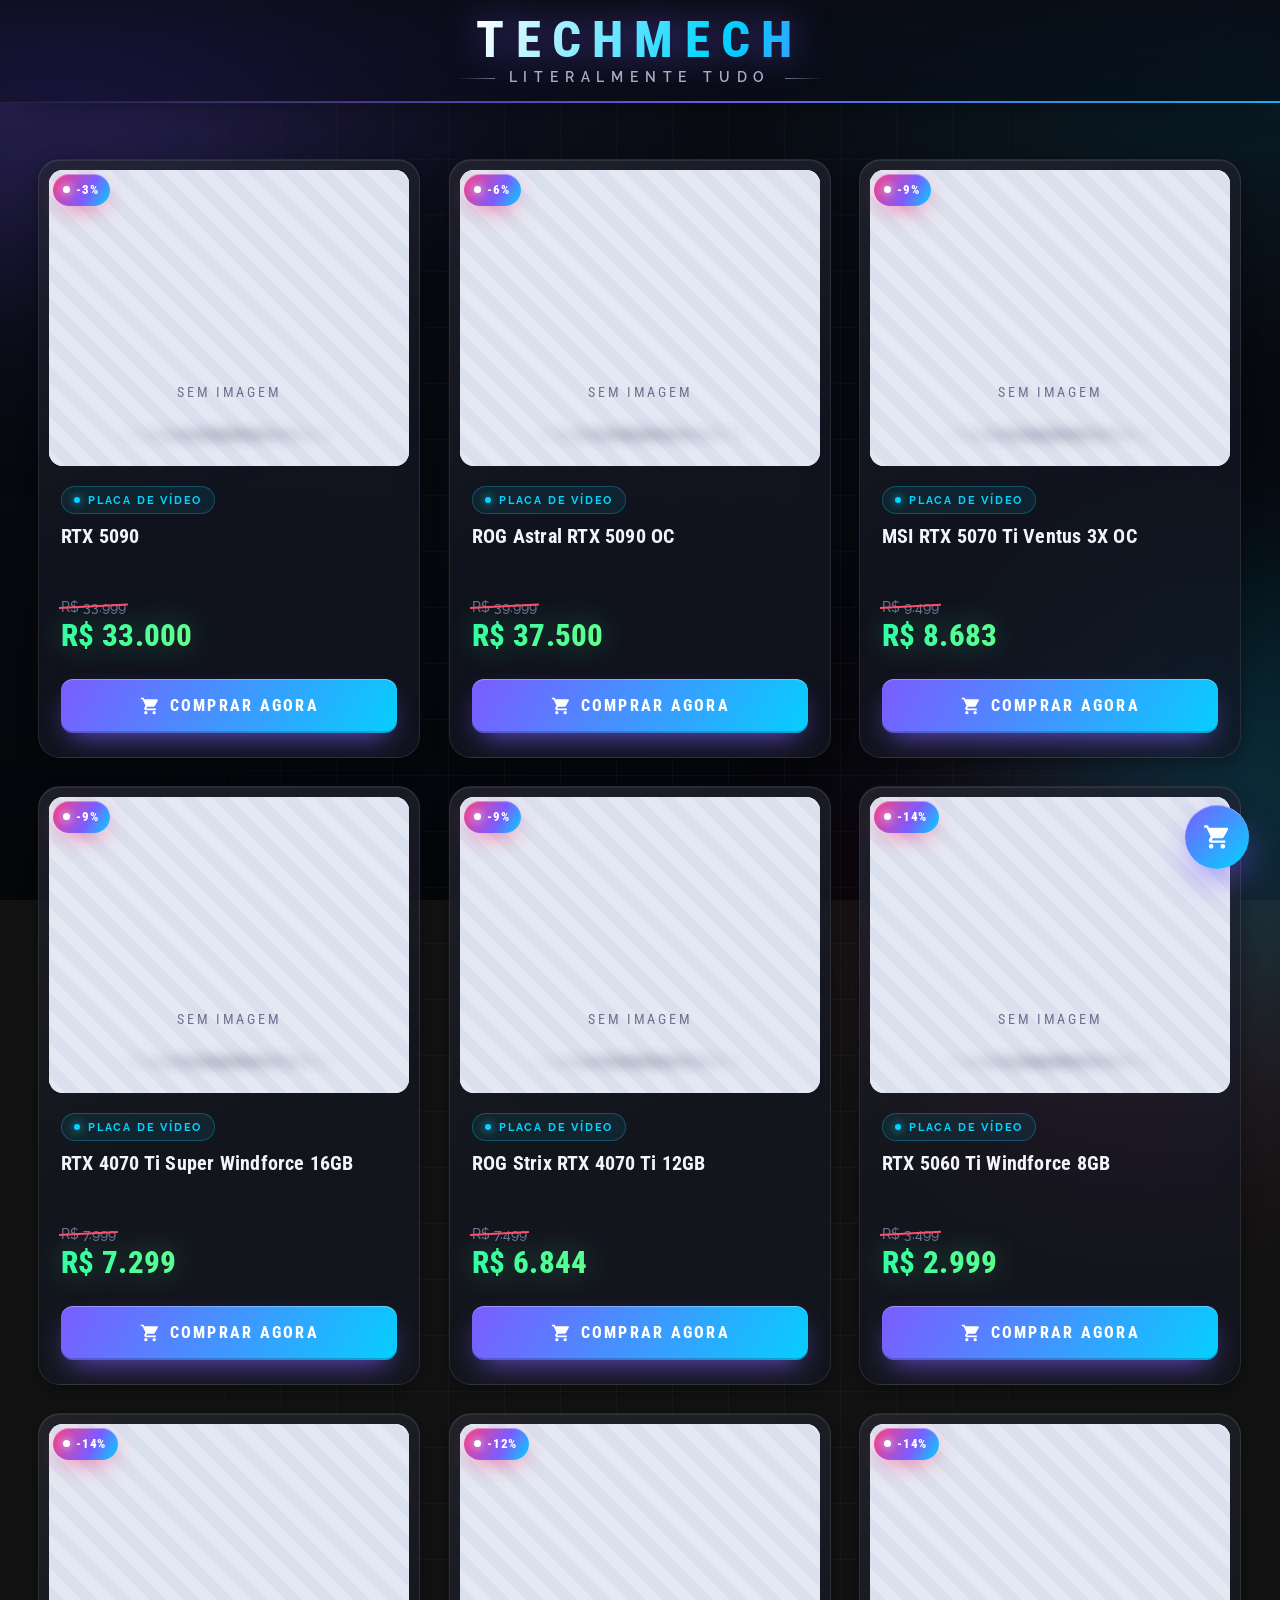
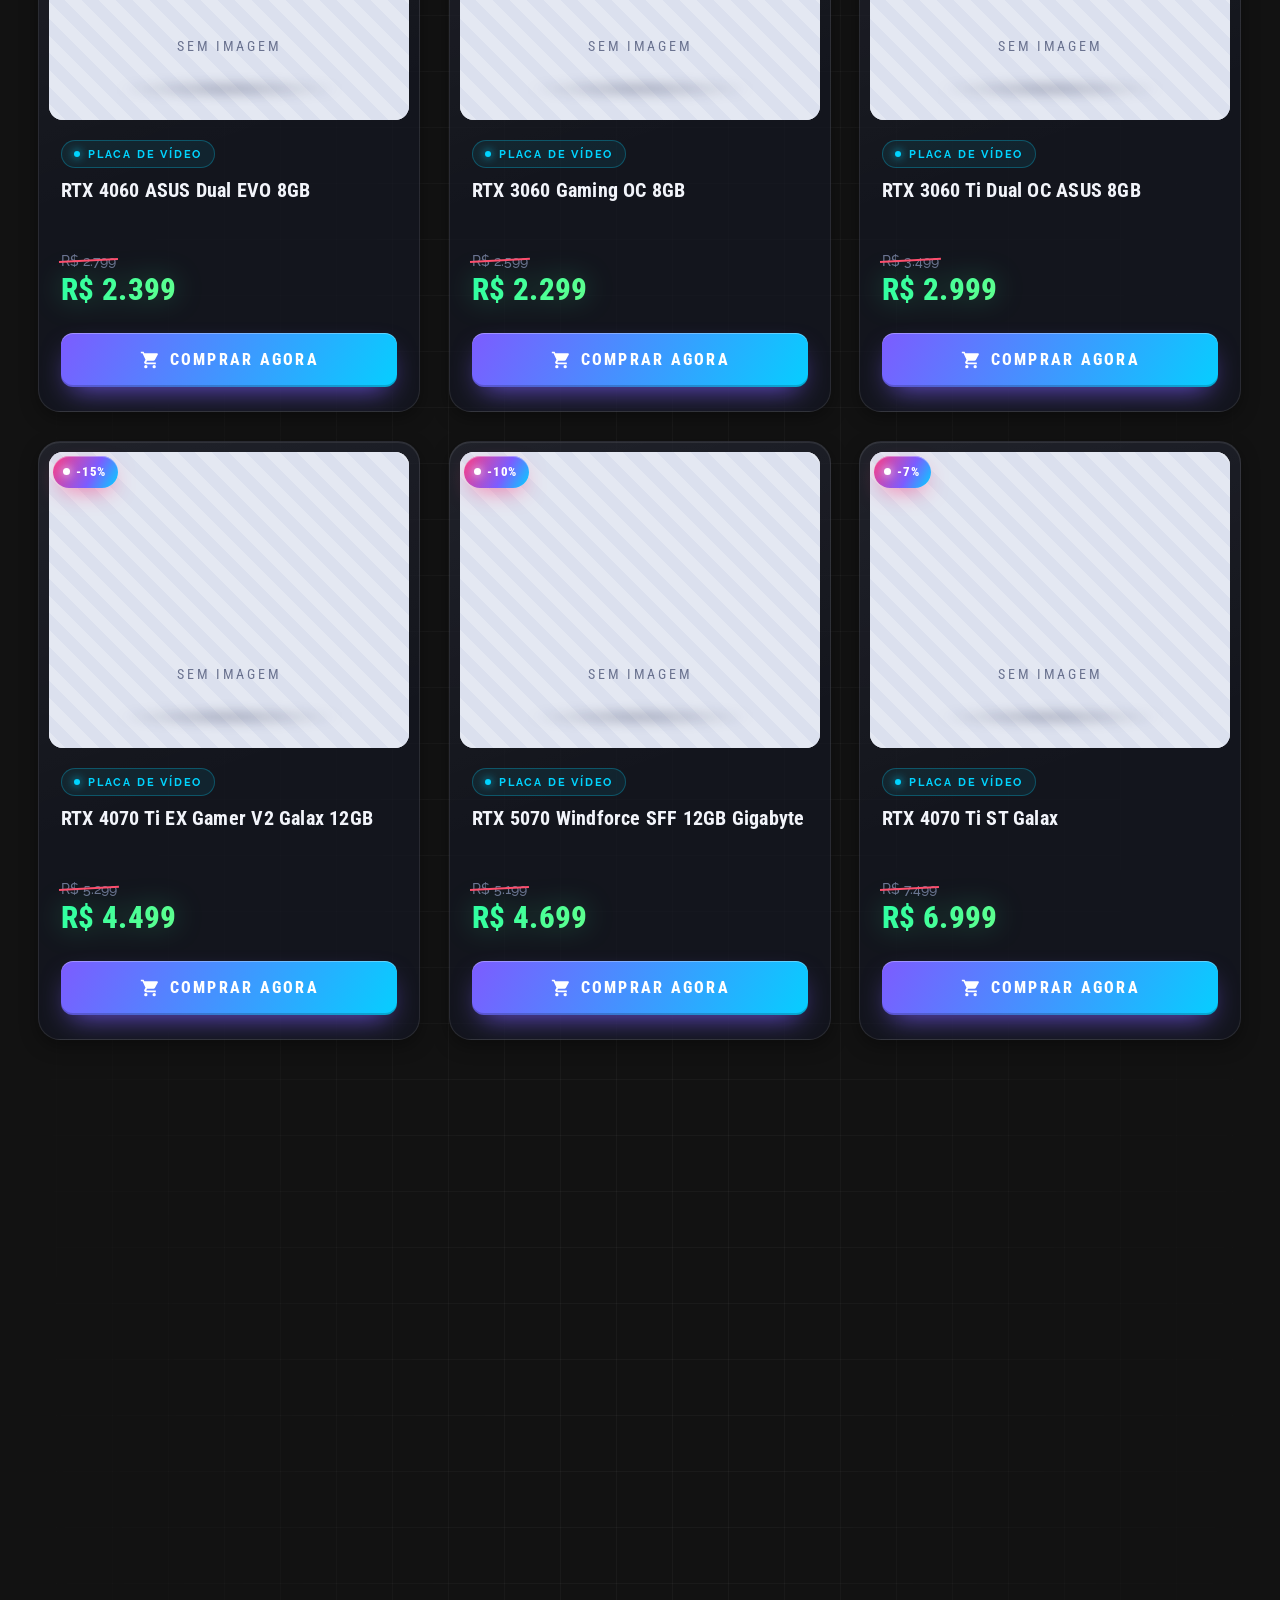
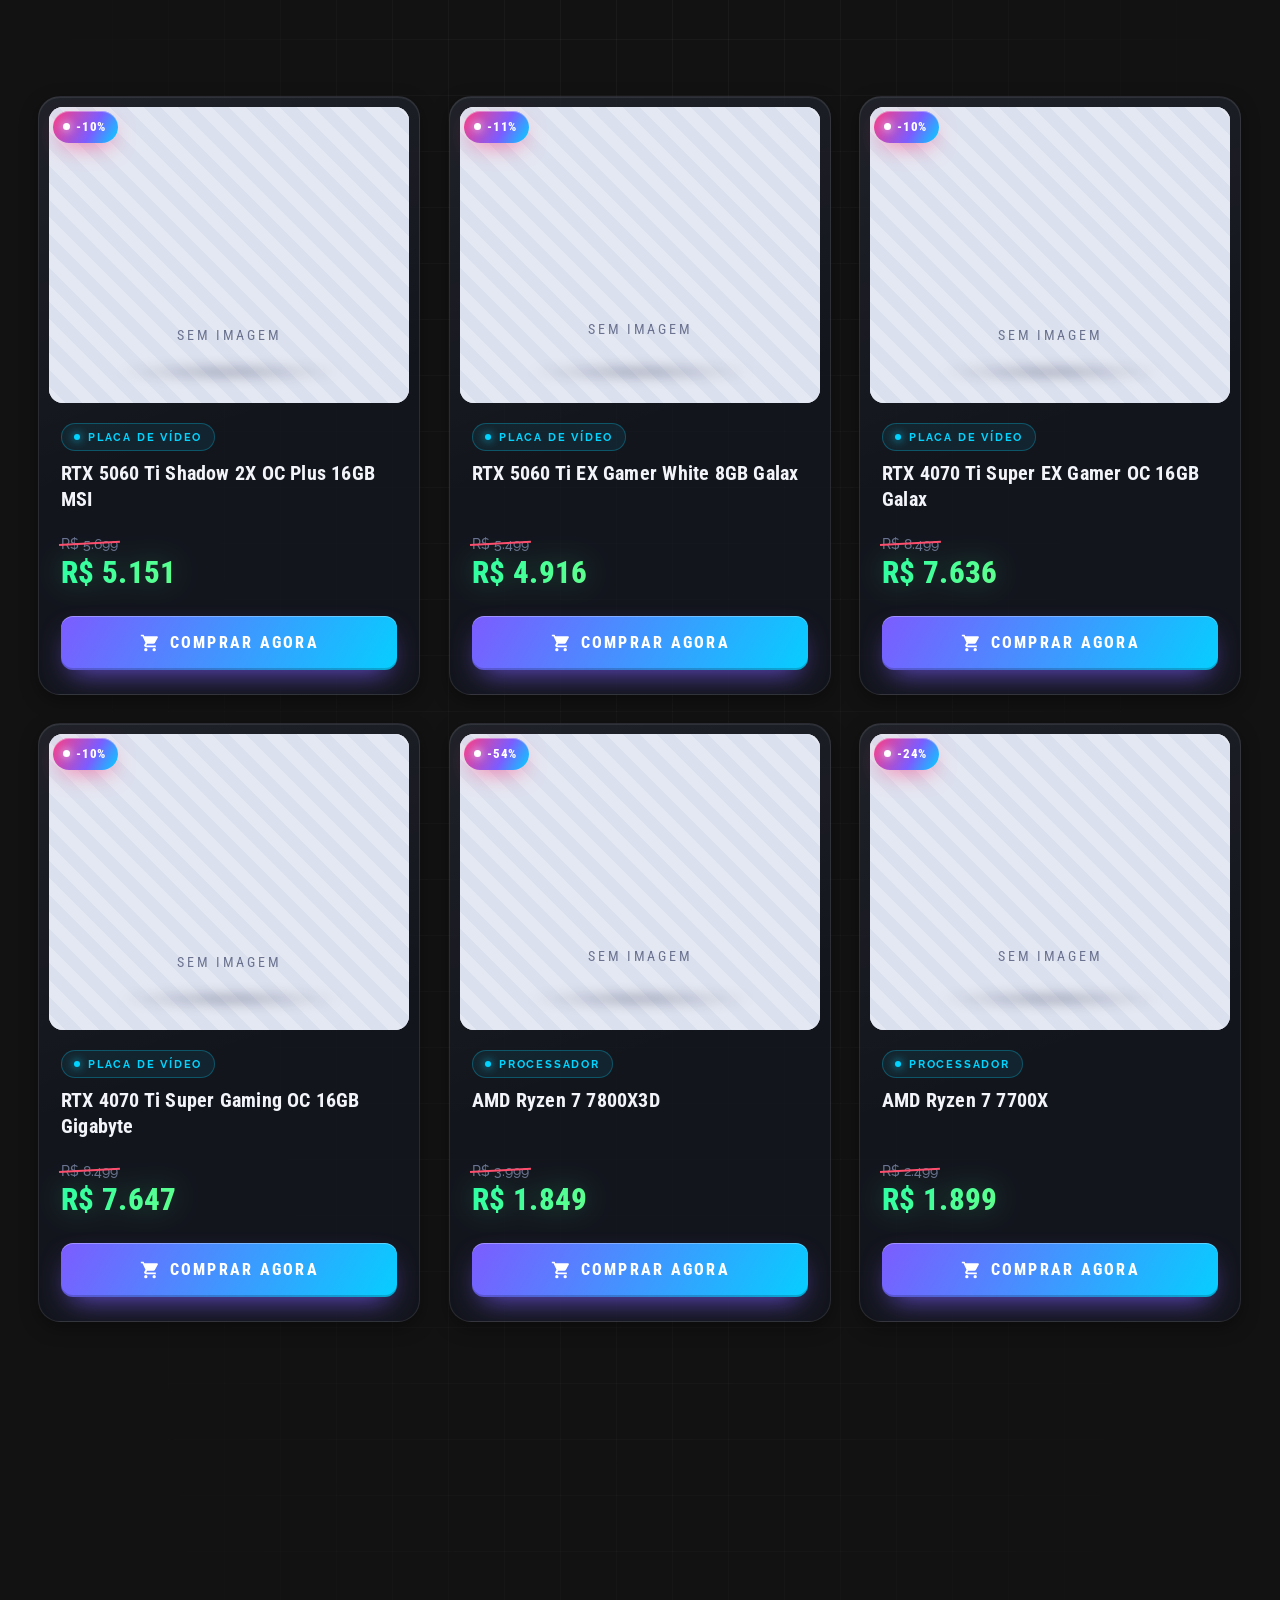
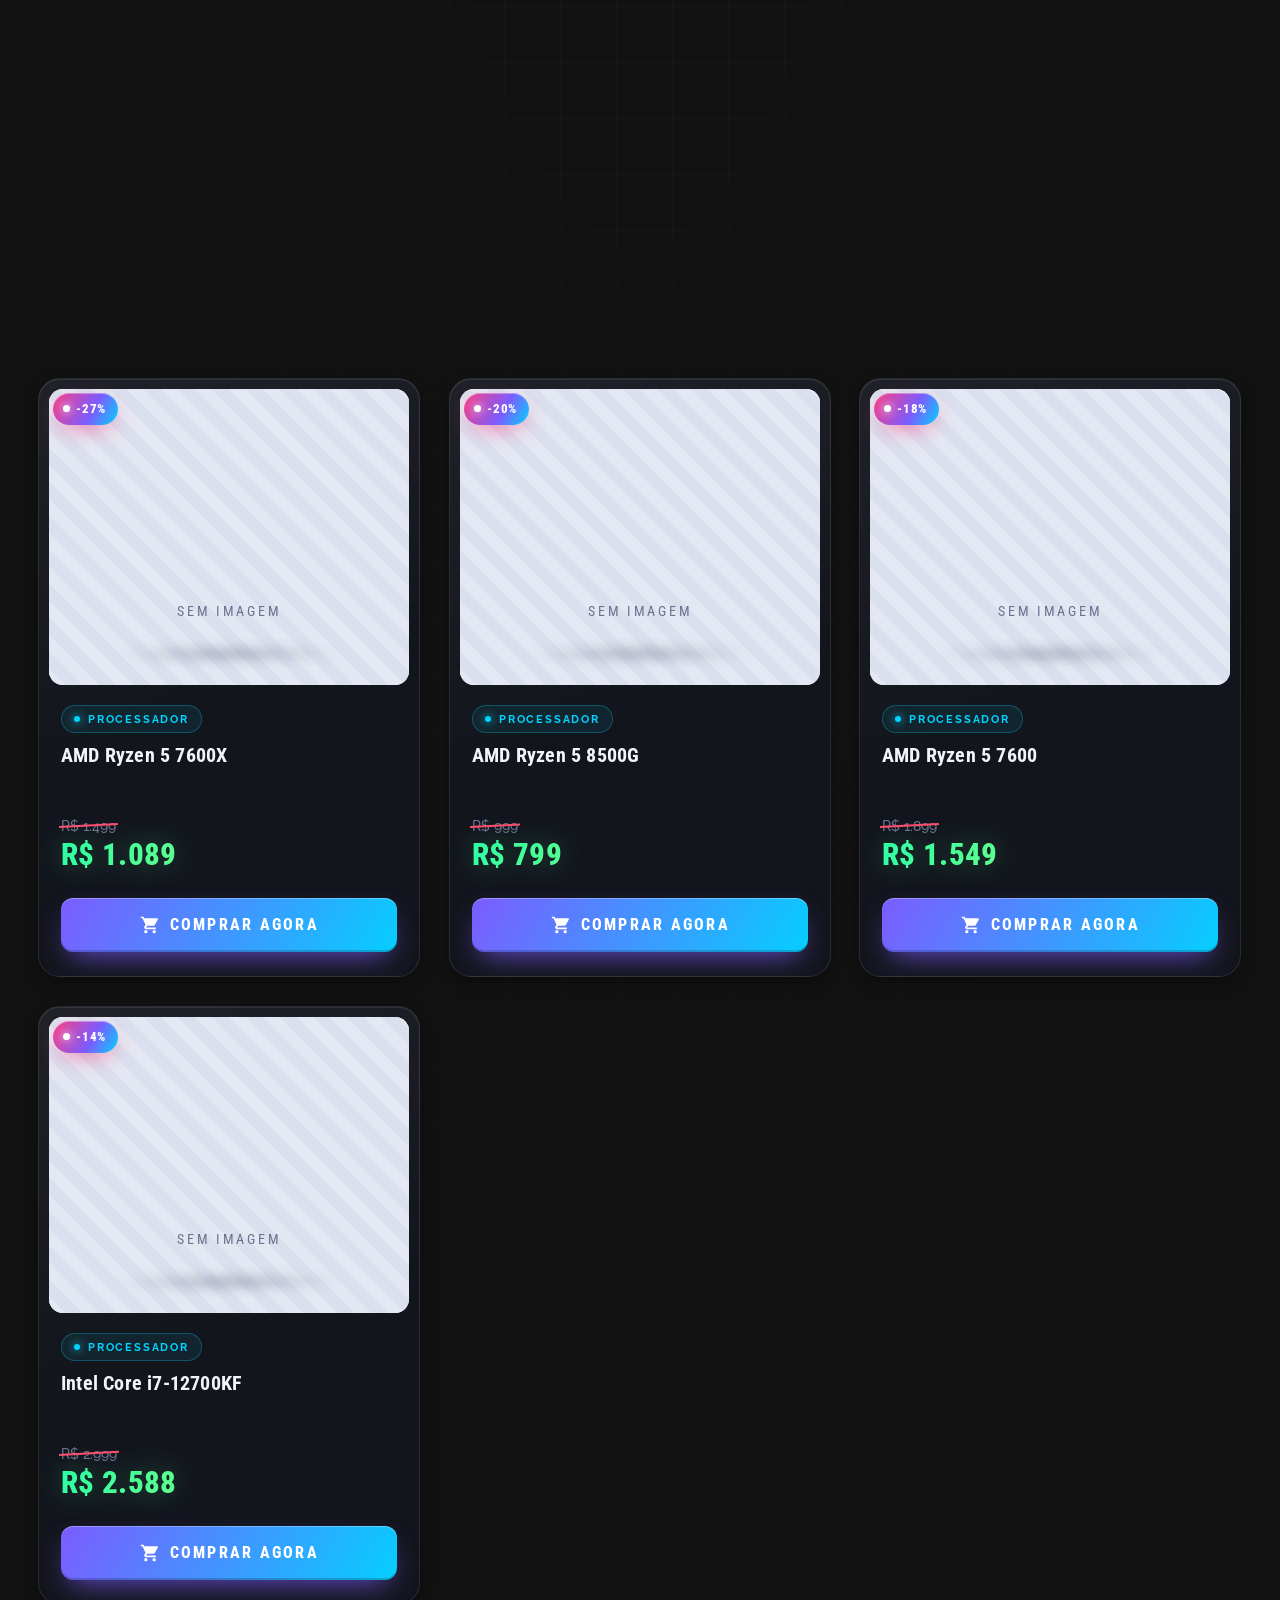
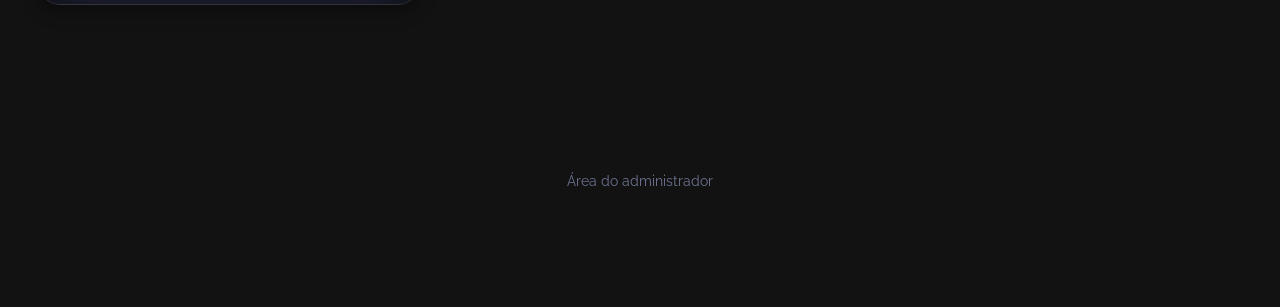
==== commit 9006c1cd: "Add files via upload" ====
--- a/index.html
+++ b/index.html
@@ -95,18 +95,23 @@
         const numero = (txt) => parseFloat(txt.replace(/\./g, "").replace(",", "."));
 
         const grid = document.getElementById("produtos");
+        const esc = (t) => String(t).replace(/[&<>"']/g, (c) => ({ "&": "&amp;", "<": "&lt;", ">": "&gt;", '"': "&quot;", "'": "&#39;" }[c]));
+        const podeMover = !matchMedia("(prefers-reduced-motion: reduce)").matches;
+        const temMouse = matchMedia("(hover: hover)").matches;
+
+        const montar = () => {
         grid.innerHTML = produtos.map(([categoria, nome, antigo, atual, imagem], i) => {
             const desconto = Math.round((1 - numero(atual) / numero(antigo)) * 100);
             return `
             <div class="product-card" style="--i:${i % 8}">
                 ${desconto > 0 ? `<span class="product-badge">-${desconto}%</span>` : ""}
                 <div class="card-shine"></div>
-                <div class="product-image"><img src="${imagem}" alt="${nome}" loading="lazy"></div>
+                <div class="product-image"><img src="${esc(imagem)}" alt="${esc(nome)}" loading="lazy"></div>
                 <div class="product-info">
-                    <span class="product-category">${categoria}</span>
-                    <h2 class="product-title">${nome}</h2>
+                    <span class="product-category">${esc(categoria)}</span>
+                    <h2 class="product-title">${esc(nome)}</h2>
                     <div class="product-price-container">
-                        <span class="price-old">R$ ${antigo}</span>
+                        ${desconto > 0 ? `<span class="price-old">R$ ${antigo}</span>` : ""}
                         <span class="price-current">R$ ${atual}</span>
                     </div>
                     <button class="btn-buy" data-i="${i}">Comprar Agora</button>
@@ -115,8 +120,6 @@
         }).join("");
 
         const cards = [...grid.querySelectorAll(".product-card")];
-        const podeMover = !matchMedia("(prefers-reduced-motion: reduce)").matches;
-        const temMouse = matchMedia("(hover: hover)").matches;
 
         // imagem quebrada
         grid.querySelectorAll(".product-image img").forEach((img) => {
@@ -155,7 +158,10 @@
                     card.style.transition = "";
                 });
             });
-
+        }
+        };
+
+        if (temMouse && podeMover) {
             const glow = document.createElement("div");
             glow.className = "cursor-glow";
             document.body.appendChild(glow);
@@ -164,6 +170,19 @@
                 glow.style.setProperty("--cy", `${e.clientY}px`);
             }, { passive: true });
         }
+
+        montar();
+
+        // produtos cadastrados no painel admin (Supabase) entram depois dos fixos
+        const fmtPreco = (n) => Number.isInteger(n) ? n.toLocaleString("pt-BR") : n.toLocaleString("pt-BR", { minimumFractionDigits: 2 });
+        (async () => {
+            try {
+                const lista = await Banco.listarProdutos();
+                if (!lista.length) return;
+                lista.forEach((r) => produtos.push([r.categoria, r.nome, fmtPreco(Number(r.preco_antigo)), fmtPreco(Number(r.preco)), r.imagem || "", "db" + r.id]));
+                montar();
+            } catch (_) { /* sem banco: fica só com os produtos fixos */ }
+        })();
 
         // login do painel administrativo
         (() => {
@@ -211,7 +230,7 @@
 
             const p = produtos[btn.dataset.i];
             Carrinho.adicionar({
-                id: "p" + btn.dataset.i,
+                id: p[5] || "p" + btn.dataset.i,
                 nome: p[1],
                 preco: numero(p[3]),
                 imagem: p[4],
